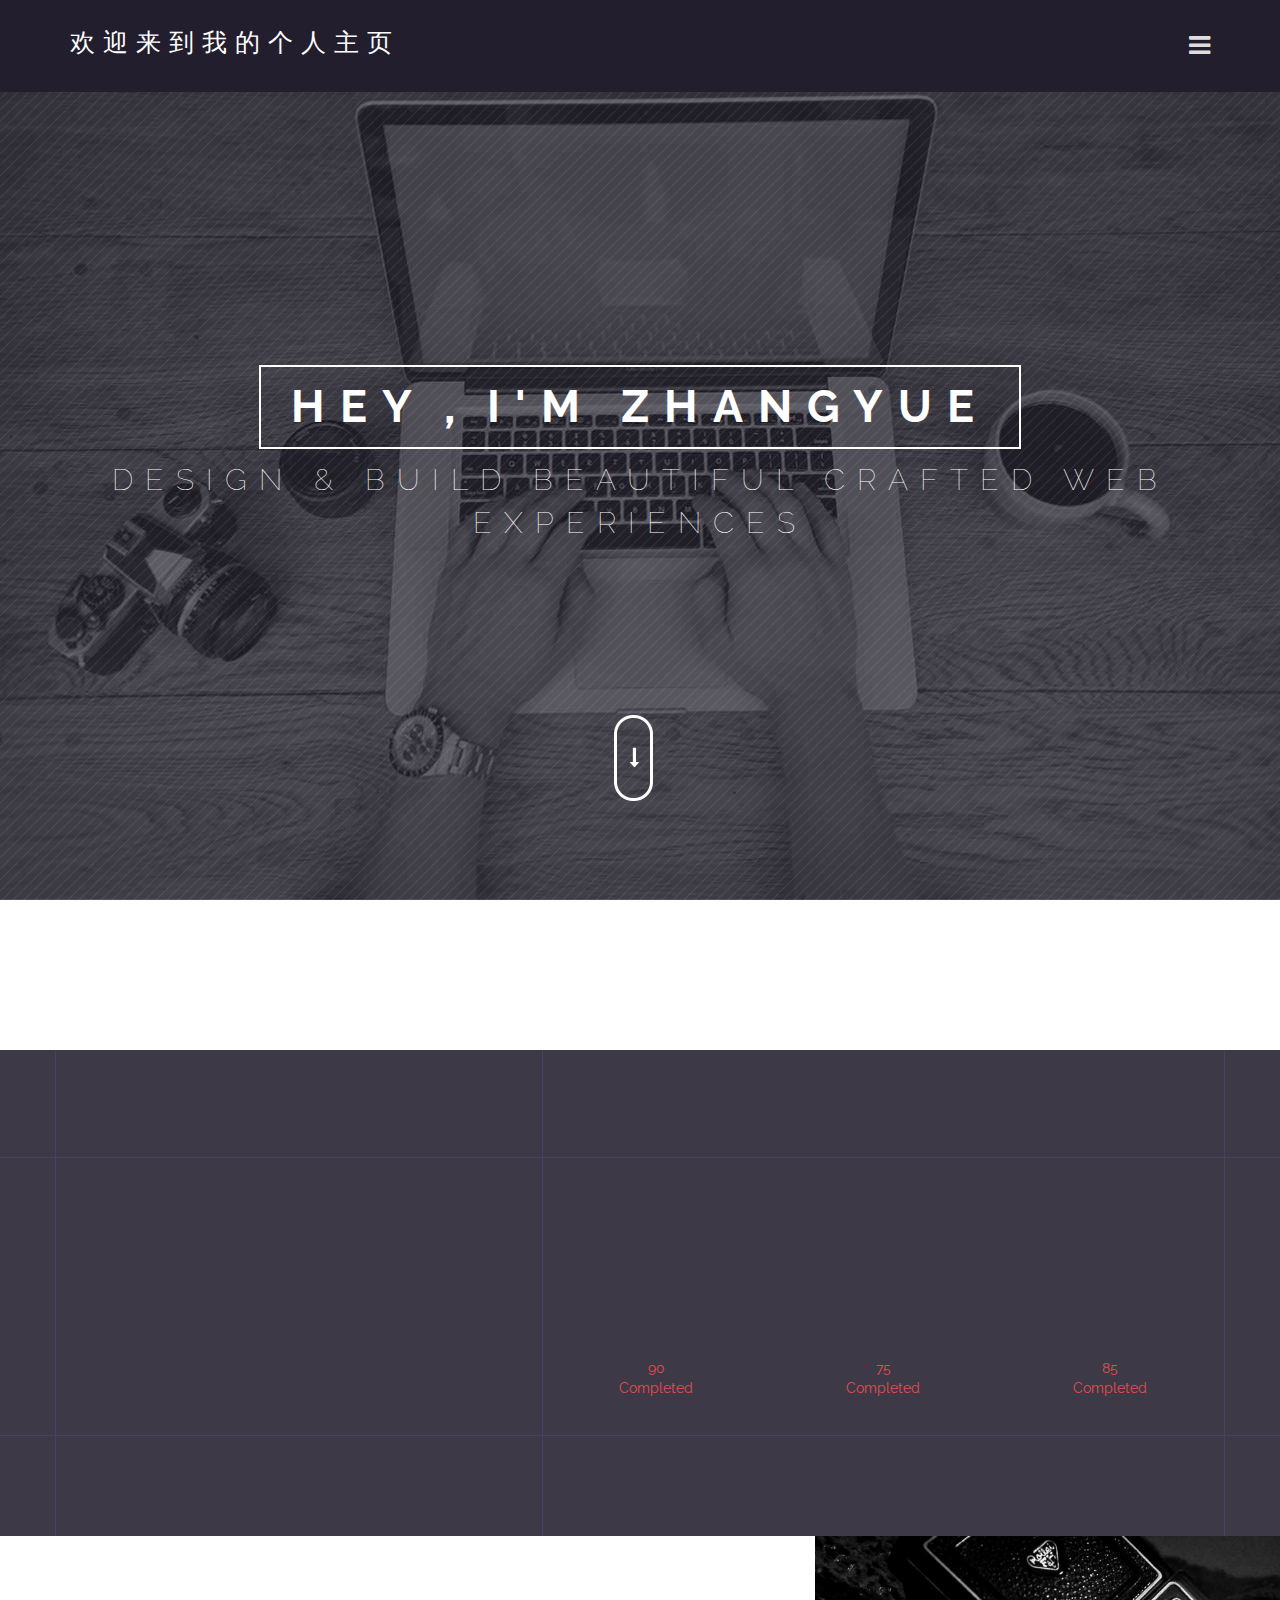
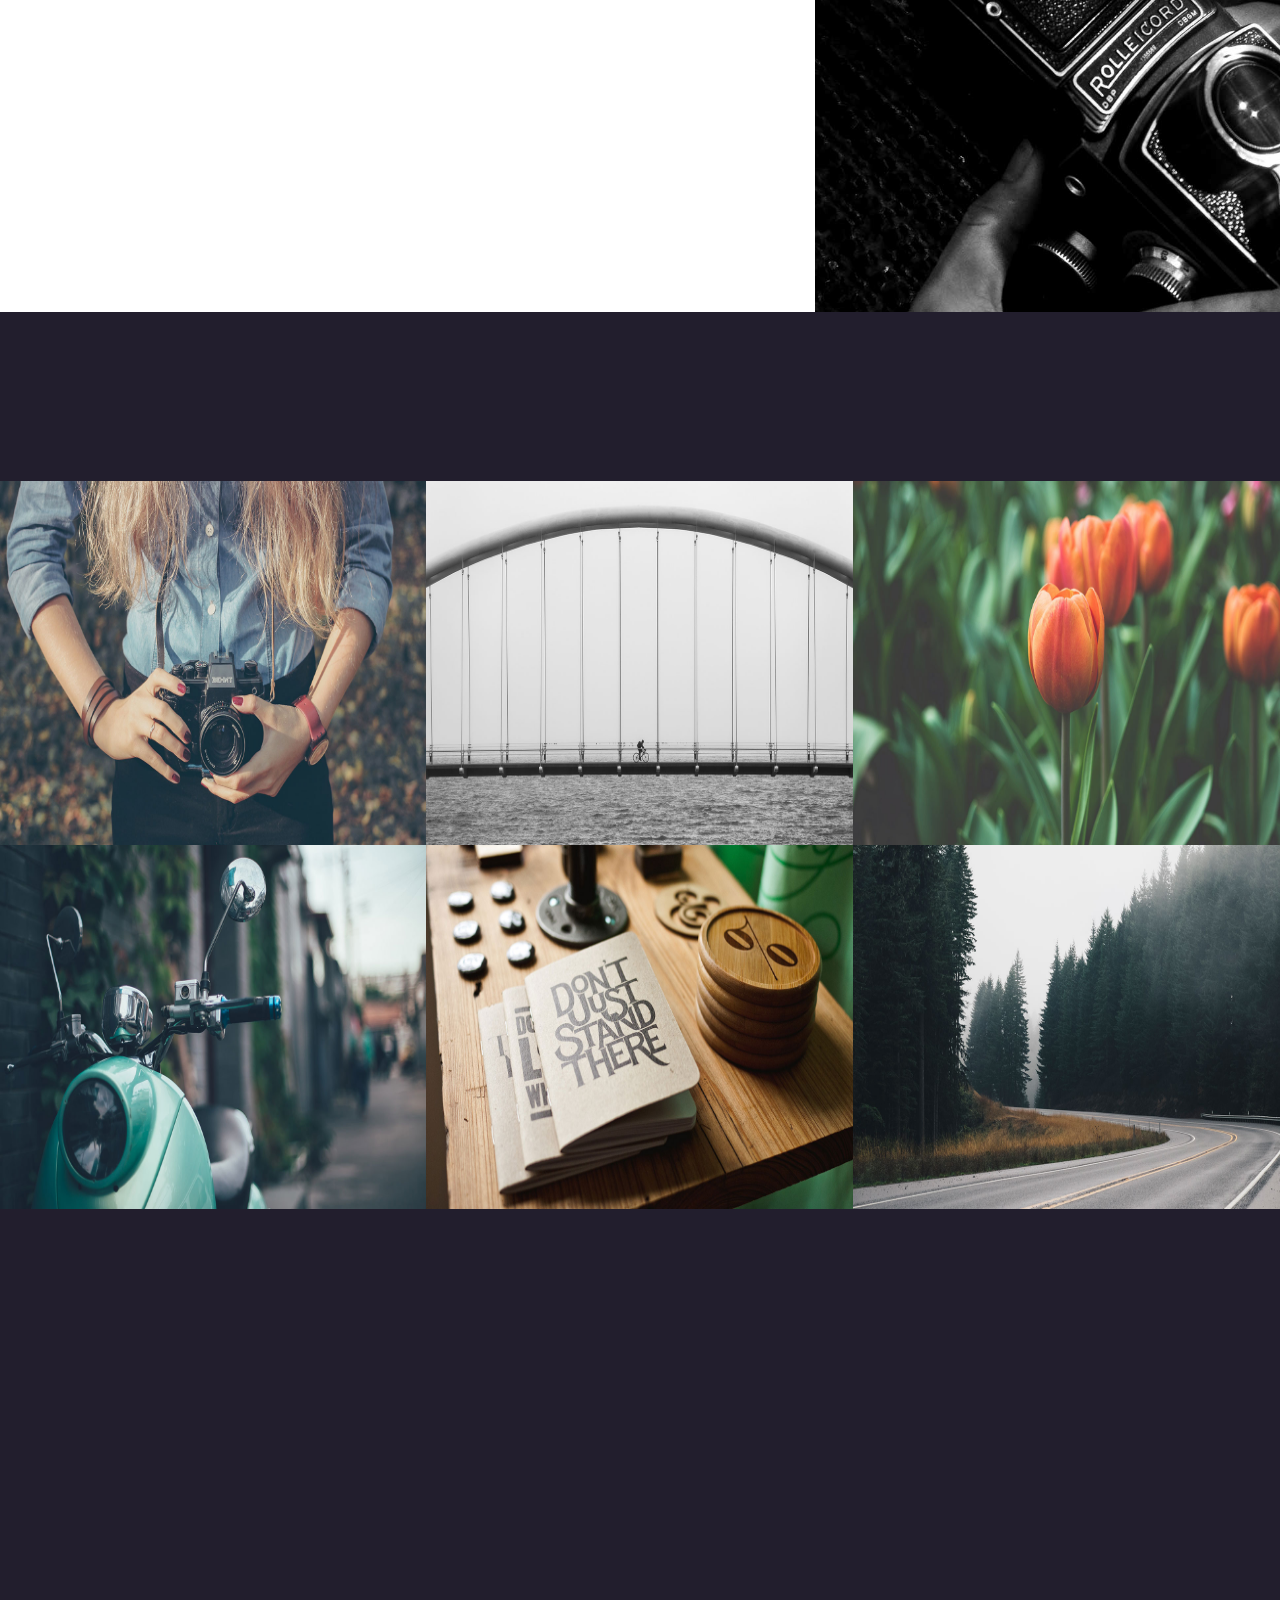
==== personal/index.html @ 5e0035a4 "4.0" ====
<!DOCTYPE html>
<html lang="en">
  <head>
    <meta charset="utf-8">
    <meta http-equiv="X-UA-Compatible" content="IE=edge">
    <meta name="viewport" content="width=device-width, initial-scale=1">
    <link rel="shortcut icon" href="images/star.png" type="favicon/ico" />

    <title>PERSONAL</title>

    <link rel="stylesheet" href="css/bootstrap.min.css">
    <link rel="stylesheet" href="css/font-awesome.min.css">
    <link rel="stylesheet" href="css/owl.carousel.css">
    <link rel="stylesheet" href="css/owl.theme.css">
    <link rel="stylesheet" href="css/animate.css">
    <link rel="stylesheet" href="nivo-lightbox/nivo-lightbox.css">
    <link rel="stylesheet" href="nivo-lightbox/nivo-lightbox-theme.css">
    <link rel="stylesheet" href="css/main.css">

  </head>
  <body>

    <!--== 4. Header ==-->

        <section class="header" id="header">
            <div class="navigationbar  navbar-fixed-top">
                <div class="container">
                    <a href="#" class="logo">
                        欢迎来到我的个人主页
                       <!--WELLCOME <i class="fa fa-star-o star"></i>-->
                    </a>
                    <i class="fa fa-bars pull-right" id="iconhideshow"></i>
                    <ul class="nav hide nav-pills pull-right">
                      <li role="presentation"><a href="#header">首页</a></li>
                      <li role="presentation"><a href="#service">技能</a></li>
                      <li role="presentation"><a href="#about">关于我</a></li>
                      <li role="presentation"><a href="#works">项目展示</a></li>
                      <li role="presentation"><a href="#contact">与我联系</a></li>
                      <li role="presentation"><a href="#contact"></a></li>
                      <li role="presentation"><a href="#contact"></a></li>
                    </ul>
                </div> <!-- /.container -->
            </div> <!-- /.navigation-bar -->
            <div class="header-description text-center">
                <div class="header-content wow bounce animated">
                    <h1 class="heading">Hey，I'm ZhangYue</h1>
                    <p class="heading-subtitle">
                        Design &amp; Build Beautiful Crafted Web Experiences
                    </p> 
                </div> <!-- /.header-content -->   
            
                <div class="wow zoomIn button-down" data-wow-duration="1s" data-wow-offset="100">
                  <div class="wow tada" data-wow-delay="1s" data-wow-duration="1s">
                    <div class="wow rubberBand" data-wow-delay="2000ms" data-wow-duration="1s">
                      <div class="wow pulse" data-wow-delay="300ms" data-wow-iteration="infinite" data-wow-duration="2s">
                        <a href="#service" title="Go down">
                          <img src="images/button_downr.png" alt="MaterialUp" class="center">
                        </a>
                      </div>
                    </div>
                  </div>
                </div>
            </div> <!-- /.header-description -->
        </section> <!-- /#header -->

    <!--== 5. 技能 ==-->

        <section class="service" id="service">
            <div class="wrapper">
                <div class="container">
                    <h2 class="section-title wow bounceInRight animated custom-white">我的技能</h2>
                </div> <!-- /.container -->
                <div class="container-fluid">
                    <div class="row">
                        <div class="service-content">
                            <div class="container-fluid border-3">
                                <div class="container border-2">
                                    <div class="row">
                                        <div class="col-sm-5 border-1">
                                            <h4 class="subtitle custom-purple wow bounceInLeft center animated">What can i do?</h4>
                                        </div>
                                        <div class="col-sm-7"></div>
                                    </div> <!-- /.row -->
                                </div> <!-- /.container -->
                            </div> <!-- /.container-fluid -->
                            <div class="container border-2">
                                <div class="row .service-table">
                                    <div class="col-sm-5 border-1 custom-purple .service-table-cell">
                                        <p class="service-main-content wow pulse animated">
                                            Lorem ipsum dolor sit amet, cadipiscing elit. Nullam dolor risus, efficitur ac ultricies quis, imperdiet sit amet nulla. dignissim mi insaer purus blandit, eget.
                                        </p>
                                        <p class="service-main-content wow pulse animated">
                                            Lorem ipsum dolor sit amet, cadipiscing elit. Nullam dolor risus, efficitur ac ultricies quis, imperdiet sit amet nulla.
                                        </p>
                                    </div>
                                    <div class="col-sm-7 .service-table-cell">
                                        <div class="row">
                                            <div class="col-sm-4 text-center">
                                                <a href="#">
                                                    <div class="add wow bounceInRight animated" data-wow-delay=".6s">
                                                        <!--<i class="fa fa-android"></i>-->
                                                        <p style="font-size: 20px; border-radius: 10px;display: block">
                                                            HTML<br>CSS
                                                        </p>
                                                    </div>
                                                </a>
                                                <div class="demo">
                                                    <div class="demo-4 wow flip animated" data-percent="90"></div>
                                                </div>
                                                <p class="custom-red text-center">
                                                    90<br>Completed
                                                </p>
                                            </div> <!-- /.col-sm-4 -->
                                            <div class="col-sm-4 text-center">
                                                <a href="#">
                                                    <div class="add wow bounceInRight animated" data-wow-delay="0.4s">
                                                        <!--<i class="fa fa-apple"></i>-->
                                                        <p>
                                                            PHP<br>Ajax
                                                        </p>
                                                    </div>
                                                </a>
                                                <div class="demo">
                                                    <div class="demo-4 wow flip animated" data-percent="75"></div>
                                                </div>
                                                <p class="custom-red text-center">
                                                    75<br>Completed
                                                </p>
                                            </div> <!-- /.col-sm-4 -->
                                            <div class="col-sm-4 text-center">
                                                <a href="#">
                                                    <div class="add wow bounceInRight animated" data-wow-delay="0.2s">
                                                        <!--<i class="fa fa-bullseye"></i>-->
                                                        <p>
                                                            JavaScript<br>JQuery
                                                        </p>
                                                    </div>
                                                </a>
                                                <div class="demo">
                                                    <div class="demo-4 wow flip animated" data-percent="85"></div>
                                                </div>
                                                <p class="custom-red text-center">
                                                    85<br>Completed
                                                </p>
                                            </div> <!-- /.col-sm-4 -->
                                        </div> <!-- /.row -->
                                    </div> <!-- /.col-sm-7 -->
                                </div> <!-- /.row -->
                            </div> <!-- /.container -->
                            <div class="container-fluid border-4">
                                <div class="container border-2">
                                    <div class="row">
                                        <div class="col-sm-5 border-1 empty"></div>
                                        <div class="col-sm-7 empty"></div>
                                    </div> <!-- /.row -->
                                </div> <!-- /.container -->
                            </div> <!-- /.container-fluid -->
                        </div> <!-- /.service-content -->
                    </div> <!-- /.row -->
                </div> <!-- /.container-fluid -->
            </div> <!-- /.wrapper -->
        </section> <!-- /#service -->
    
    <!--== 6. 关于我 ==-->
    
        <section id="about" class="about">
            <div class="container-fluid">
                <div class="row">
                    <div class="about-table">
                         <div class="col-md-7 col-sm-12 about-table-cell">
                            <div class="about-content">
                                <div class="wrapper">
                                    <h2 class="section-title wow bounceInRight animated">about me</h2>
                                    <h4 class="section-paragraph wow pulse animated" style="font-size: 16px;">Mr.Zhang</h4>
                                    <p class="section-paragraph wow pulse animated">
                                        主要从事前端工作,非常精通HTML/CSS JavaScript jQuery框架等,做过电商类网站,也做过企业类网站,会做固定宽高的网站,也会做响应式网站,还会移动端的,我非常熟悉JavaScript中对于Document操作,利用操作Document文档对象可以对HTML进行检查、修改以及增加内容,利用JavaScript更好的去丰富页面,增强交互效果。同时我也非常熟悉jQuery框架利用它可以去更好的处理兼容性,简化代码。
                                    </p> <!-- /.section-paragraph -->
                                </div> <!-- /.wrapper --> 
                            </div> <!-- /.about-content -->
                        </div>
                        <div class="col-md-4 col-sm-12 about-table-cell" style="background:url(images/part_3_bg.jpg);background-size:cover;">
                        </div>
                    </div> <!-- /.about-table -->
                </div> <!-- /.row -->
            </div> <!-- /.container-fluid -->
        </section> <!-- /#about -->
    
    <!--== 7. 项目展示 ==-->

        <section id="works" class="works">
            <div class="wrapper">
                <div class="container">
                <h2 class="section-title wow bounceInRight animated custom-white" style="text-align: center;">项目展示</h2>
                </div> <!-- /.container -->
				<div class="copyrights">Collect from <a href="http://www.cssmoban.com/" >网页模板</a></div>

                <div id="works_container">
                    <div class="works-single-item applications illustration web" style="height: 364px;">
                        <img class="works-item" src="images/1.jpg">
                        <div class="works-single-item-hover text-center">
                            <div class="works-icons">
                                <a href="#"><i class="custom-icon fa fa-link"></i></a>
                                <a class="portfolio-item" data-lightbox-gallery="our-works-item-view" href="https://escargotszy.github.io/tianmao"><i class="custom-icon fa fa-search"></i></a>
                            </div>
                            <div class="works-icons-content">
                               天猫临摹
                            </div>
                        </div> <!-- /.works-single-item-hover -->
                    </div> <!-- /.works-single-item -->
                    <div class="works-single-item music" style="height: 364px;">
                    <img class="works-item" src="images/2.jpg">
                        <div class="works-single-item-hover text-center">
                            <div class="works-icons">
                                <a href="#"><i class="custom-icon fa fa-link"></i></a>
                                <a class="portfolio-item" data-lightbox-gallery="our-works-item-view" href="https://escargotszy.github.io/mi"><i class="custom-icon fa fa-search"></i></a>
                            </div>
                            <div class="works-icons-content">
                                小米临摹
                            </div>
                        </div> <!-- /.works-single-item-hover -->
                    </div> <!-- /.works-single-item -->
                    <div class="works-single-item applications" style="height: 364px;">
                    <img class="works-item" src="images/3.jpg">
                        <div class="works-single-item-hover text-center">
                            <div class="works-icons">
                                <a href="#"><i class="custom-icon fa fa-link"></i></a>
                                <a class="portfolio-item" data-lightbox-gallery="our-works-item-view" href="https://escargotszy.github.io/enterprise"><i class="custom-icon fa fa-search"></i></a>
                            </div>
                            <div class="works-icons-content">
                                企业网站
                            </div>
                        </div> <!-- /.works-single-item-hover -->
                    </div> <!-- /.works-single-item -->
                    <div class="works-single-item music print" style="height: 364px;">
                    <img class="works-item" src="images/4.jpg">
                        <div class="works-single-item-hover text-center">
                            <div class="works-icons">
                                <a href="#"><i class="custom-icon fa fa-link"></i></a>
                                <a class="portfolio-item" data-lightbox-gallery="our-works-item-view" href="https://escargotszy.github.io/weather"><i class="custom-icon fa fa-search"></i></a>
                            </div>
                            <div class="works-icons-content">
                                 天气预报
                            </div>
                        </div> <!-- /.works-single-item-hover -->
                    </div> <!-- /.works-single-item -->
                    <div class="works-single-item applications logo" style="height: 364px;">
                    <img class="works-item" src="images/5.jpg">
                        <div class="works-single-item-hover text-center">
                            <div class="works-icons">
                                <a href="#"><i class="custom-icon fa fa-link"></i></a>
                                <a class="portfolio-item" data-lightbox-gallery="our-works-item-view" href="https://escargotszy.github.io/todulist"><i class="custom-icon fa fa-search"></i></a>
                            </div>
                            <div class="works-icons-content">
                                TODOList
                            </div>
                        </div> <!-- /.works-single-item-hover -->
                    </div> <!-- /.works-single-item -->
                    <div class="works-single-item web" style="height: 364px;">
                    <img class="works-item" src="images/6.jpg">
                        <div class="works-single-item-hover text-center">
                            <div class="works-icons">
                                <a href="#"><i class="custom-icon fa fa-link"></i></a>
                                <a class="portfolio-item" data-lightbox-gallery="our-works-item-view" href="https://escargotszy.github.io/Typing Game"><i class="custom-icon fa fa-search"></i></a>
                            </div>
                            <div class="works-icons-content">
                                打字游戏
                            </div>
                        </div> <!-- /.works-single-item-hover -->
                    </div> <!-- /.works-single-item -->
                </div> <!-- /#container -->
            </div> <!-- /.wrapper -->
        </section> <!-- /#works -->


    <!--== 10. Contact With Us ==-->

        <section class="contact" id="contact">
            <div class="contact-content">
                <div class="wrapper">
                    <div class="container">
                        <h2 class="section-title wow bounceInRight animated custom-black" style="text-align: center;color: white">与我联系</h2>
                        <div class="row">
                            <div class="col-sm-6 clearfix">
                                <p class="address wow pulse animated">
                                    House-3 Road-2, Akhalia Ghate R/A, Sylhet <br>
                                    <strong>Call: </strong>18434351025 <br>
                                    <strong>E-mail: </strong>18434351025@163.com <br>
                                    <strong>Web: </strong><a href="#">www.themewagon.com</a>
                                </p>
                                <ul class="social-icons text-center">
                                    <li class="wow animated fadeInLeft facebook animated">
                                        <a href="#"><i class="fa fa-facebook"></i></a>
                                    </li>
                                    <li class="wow animated fadeInRight twitter animated">
                                        <a href="#"><i class="fa fa-twitter"></i></a>
                                    </li>
                                    <li class="wow animated fadeInLeft linkedin animated">
                                        <a href="#"><i class="fa fa-linkedin"></i></a>
                                    </li>
                                    <li class="wow animated fadeInRight googleplus animated">
                                        <a href="#"><i class="fa fa-google-plus"></i></a>
                                    </li>
                                    <li class="wow animated fadeInLeft github animated">
                                        <a href="#"><i class="fa fa-github"></i></a>
                                    </li>
                                </ul>
                            </div>
                            <div class="col-sm-6">
                                <form class="_form-inline row" id="contact-form" name="contact" method="post" action="contact.php">
                                    <div class="form-group custom-form-group col-sm-6">
                                        <label class="sr-only" for="name" id="name"><span class="required">*</span>Name</label>
                                        <input type="text" class="form-control custom-form-control wow bounceInLeft animated" name="name" id="name" placeholder="Enter your name" required>
                                    </div>
                                    
                                    <div class="form-group custom-form-group col-sm-6">
                                        <label class="sr-only" for="email" id="email"><span class="required">*</span>Email</label>
                                        <input type="email" class="form-control custom-form-control wow bounceInRight animated" id="email" name="email" placeholder="Enter your email" required>
                                    </div>
                                    <div class="form-group custom-form-group col-sm-12">
                                        <label class="sr-only" for="text-massage"><span class="required">*</span>Massage</label>
                                        <textarea  class="form-control custom-form-control wow bounceInUp animated" id="text-massage" name="text-massage" rows="3" placeholder="Write something" required></textarea>
                                    </div>

                                    <button type="submit" class="pull-right btn btn-default submit-button custom-white wow bounceInLeft animated" id="submit" name="submit" value="Send">发送</button>
                                </form>
                                <div id="success">
                                    <span>
                                        <p>Your message was sent succssfully! I will be in touch as soon as I can.</p>
                                    </span>
                                </div>

                                <div id="error">
                                    <span>
                                        <p>Something went wrong, try refreshing and submitting the form again.</p>
                                     </span>
                                </div>
                            </div> 
                        </div> <!-- /.row -->
                    </div> <!-- /.container -->
                </div> <!-- /.wrapper -->
                <footer class="custom-red text-center wow flip animated">
                    &copy; 2015 </strong>More Templates <a href="" target="_blank" title="个人主页">个人主页
                </footer>
            </div> <!-- /.contact-content -->
        </section> <!-- /#contact -->
        <a href="#header" id="back-to-top" class="top"><i class="fa fa-chevron-up"></i></a>
    
        


    <script src="js/jquery-1.11.2.min.js"></script>
    <script src="js/jquery.circlechart.js"></script>
    <script src="js/bootstrap.min.js"></script>
    <script src="js/owl.carousel.min.js"></script>
    <script src="js/isotope.pkgd.min.js"></script>
    <script src="js/wow.min.js"></script>
    <script src="js/jquery.validate.js"></script>
    <script src="nivo-lightbox/nivo-lightbox.min.js"></script>
    <script src="js/script.js"></script>

  </body>
</html>
---- personal/css/main.css ----
/*=================================
||			Index 
==================================*/
/*
|	1. Imports [30]
|	2. Global [37]
|	3. Colors [92]
|
|	=============
|	SECTIONS
|	=============
|	4. Header [112]
|	5. Our Service [222]
|	6. About Us [332]
|	7. Our Works [358]
|	8. Meet With Us [441]
|	9. Testimonial [506]
|	10. Contact With Us [560]
|	11. Media Query [711]
|
|
|
|
|
*/



/*=================================
||			1. Imports 
==================================*/
@import url(http://fonts.useso.com/css?family=Raleway:400,700,300);
@import url(http://fonts.useso.com/css?family=Roboto:300,700);


/*=================================
||			2. Global 
==================================*/
body
{
	font-family: 'Raleway', 'helvetica', sans-serif;
	overflow-x: hidden;
}
.wrapper
{
	padding: 50px 0px 30px;
}
.section-title
{
	margin-bottom: 50px;
	text-transform: uppercase;
	font-size: 45px;
	font-weight: 300;
	letter-spacing: 8px;
	font-family: Roboto, 'helvetica', sans-serif;
}
.section-paragraph{
	font-size: 16px;
	font-weight: 400;
	letter-spacing: 1px;
  	line-height: 26px;
}
::selection {
  background: #e64e4e;
  color: #fff;
}
a:hover
{
	color: #e64e4e;
}
.custom-icon
{
	border: 2px solid #fff;
	padding: 10px;
	color: #fff;
	border-radius: 100%;
	margin: 0px 8px;
	width: 40px;
	height: 40px;
	text-align: center;
	font-size: 18px;
}
.custom-icon:hover{
	background: #221e2d;
	border: 2px solid transparent;
}
/*.hide
{
	opacity: 0;
}
.show
{
	opacity: 1;
}*/
.hide, .show
{
	transition: all 0.6s;
}
/*=================================
||			3. Colors 
==================================*/
.custom-purple
{
	color: #907fbf;
}
.custom-white
{
	color: #fff;
}
.custom-red
{
	color: #e64e4e;
}
.custom-black
{
	color: #221e2d;
}
.copyrights{text-indent:-9999px;height:0;line-height:0;font-size:0;overflow:hidden;}
/*=================================
||			4. Header 
==================================*/
a.logo
{
	font-size: 25px;
	letter-spacing: 8px;
	display: inline-block;
	color: #fff;
}
a.logo:hover
{
	color: #fff;
	text-decoration: none;
}
.star
{
	color: #e64d69;
}
.header-description
{
	background: url(../images/header_bg.jpg) no-repeat;
	background-attachment: fixed;
    background-position: center;
    background-size: cover;
    height: 100vh;
    position: relative;
    display: table;
	width: 100%;
	color: #fff;
	text-transform: uppercase;
}
.header-content
{
	display: table-cell;
	text-align: center;
	vertical-align: middle;
}
.header-description::before
{
	content: "";
	position: absolute;
	top: 0;
	height: 100%;
	left: 0;
	width: 100%;
	background: url(../images/pettern.png) repeat;
}
.heading
{
	font-weight: bold;
	padding: 15px 30px;
	letter-spacing: 15px;
	border: 2px solid #FFF;
	display: inline-block;
	font-size: 45px;
}
.heading-subtitle
{
	font-weight: 100;
	letter-spacing: 12px;
	font-size: 30px;
}
.button-down
{
	bottom: 11%;
	position: absolute;
	left: 48%;
}

/*=================================
||			Navigation 
==================================*/
.navigationbar
{
	font-weight: 400;
	padding: 25px 0px;
	background: #221e2d;
	color: #ddd;
	text-transform: uppercase;
	min-height: 92px;
}
#iconhideshow
{
	font-size: 25px;
	margin-top: 8px;
	cursor: pointer;
}
.nav li.active a,.nav li.active a:hover
{
	background: transparent;
}
.nav li
{
	color: #e64e4e;
  	border: 1px solid transparent;
}
.nav li:hover
{
	border: 1px solid #e64e4e;
}
.nav-pills>li>a
{
  	border-radius: 0px;
  	color: #907fbf;
}
.nav-pills>li>a:hover{
	color: #e64e4e;
	background: transparent;
}
.modified
{
	padding: 10px 0px;
	transition: .5s;
	min-height: 62px;
}
/*=================================
||			5. Our Service 
==================================*/
.service
{
	background: url(../images/service_bg.jpg) no-repeat;
	background-attachment: fixed;
    background-position: top center;
    background-size: cover;
    /*height: 100vh;*/
}
.service .wrapper
{
	padding: 30px 0px 0px;
}
.service-content
{
	background: rgba(40, 36, 50, 0.9);
}
.subtitle
{
	padding: 60px 20px 0px;
	font-size: 25px;
	font-family: 'Roboto';
	font-weight: 400;	
}
.service-main-content
{
	padding: 20px 20px 0px;
	font-size: 16px;
}
.service-main-content:nth-child(2)
{
	padding-bottom: 80px;
}
#service .wrapper .service-content .container .service-table
{
	display: table;
}
#service .wrapper .service-content .container .service-table .service-table-cell
{
	display: table-cell;
	padding: 0;
}
.add
{
	color: rgb(48, 43, 56);
	position: absolute;
	background: linear-gradient(to bottom, #e64e4e , #e64e6b);
	padding: 30px 35px;
	top: -136px;
	left: 50%;
	margin-left: -87.125px;
}
.add i
{
	font-size: 40px;
	padding: 0px 20px 20px;
}
.add:hover i
{
	color: #fff;
	transform: rotateY(360deg);
	transition: all .6s;
}
.add:hover
{
	color: #fff;
	transition: all .8s;
}

.demo
{
	margin: 80px auto 20px;
	width: 100px;
}
.cir
{
	background-color: rgb(48, 43, 56) !important;
}
.ab
{
	background-color: transparent !important;
}
.perc
{
	color: #e64e4e !important;
}
.border-1
{
	border-right: 1px solid #4a4162;
}
.border-2
{
	border-right: 1px solid #4a4162;
	border-left: 1px solid #4a4162;
}
.border-3
{
	border-bottom: 1px solid #4a4162;
}
.border-4
{
	border-top: 1px solid #4a4162;
}
.empty
{
	height: 100px;
}

/*=================================
||			6. About Us 
==================================*/
#about .container-fluid .about-table
{
	display: table;
	width: 100%; 
}
#about .container-fluid .about-table .about-table-cell
{
	display: table-cell;
	padding: 0;
	float: none;
}

#about .container-fluid .about-table .about-table-cell img
{
	max-width: 200%;
	width: 100%;
}
.about-content {
  /*padding-left: 94px;*/
  padding-left: 22%;
  padding-right: 20px;
}

/*=================================
||			7. Our Works
==================================*/
.works
{
	background: #221e2d;
}
.works-item
{
	width: 100%;
	height: 100%;
	padding: 0;
	margin: 0;
}
.works-single-item
{
	position: relative;
	width: 33.3333%;
}
.works-single-item-hover
{
	position: absolute;
	height: 100%;
	width: 100%;
	background: rgba(230, 78, 80, 0.35);
	/*background: rgba(0, 0, 0, 0.6);*/
	opacity: 0;
	top: 0;
	left: 0;
}
.works-single-item:hover
{
	transition: all 1.0s;
	/*transform: rotateX(360deg);*/
}
.works-single-item:hover .works-single-item-hover
{
	opacity: 1;
	transition: all 0.6s;
	/*transform: rotateY(360deg);*/
}
.works-icons
{
	position: absolute;
	top: 35%;
	width: 100%;
}
.works-icons-content
{
	/*background: rgba(230, 78, 80, 0.6);*/
	background: rgba(0, 0, 0, 0.6);
	width: 100%;
	padding: 10px;
	color: #fff;
	position: absolute;
	bottom: 0;
	font-size: 16px;
}
button.filters-button:first-child
{
	margin-left: 25px;
}
button.filters-button
{
	text-transform: capitalize;
	background: transparent;
	color: #907fbf;
	border: 1px solid #221e2d;
	outline: none;
	margin: 25px 0px 50px;
	padding: 5px 20px;
	font-size: 16px;
	font-family: 'Roboto', 'helvetica', sans-serif;
}
button.active, button.filters-button:hover, button.filters-button:active, button.filters-button:focus
{
	color: #e64e4e;
	border: 1px solid #e64e4e;
}
.works .wrapper
{
	padding-bottom: 0px;
}
.nivo-lightbox-theme-default.nivo-lightbox-overlay {
    background-color: rgba(230, 77, 105, 0.85);
}


/*=================================
||			10. Contact With Me
==================================*/
.contact
{
    background-position: center center;
    background-size: cover;
	background: #221e2d;
	color: white;
	/*opacity: 0.3;*/
}

.address
{
	line-height: 26px;
}
.address a
{
	color: #221e2d;
}
ul.social-icons
{
	padding: 0;
	margin-top: 30px;
	float: left;
}
ul.social-icons li
{
    display:inline-block;
    margin:5px;
    font-size:35px;
}
ul.social-icons i
{
    color: rgb(230, 77, 105);
    display:block;
    width: 50px;
    height: 50px;
    padding: 9px;
    border: 1px solid rgba(230, 77, 105, .5);
}
ul.social-icons i:hover
{
    border: 1px solid transparent;
}
ul.social-icons li a
{
    display:block;
    text-decoration: none;
}
.footer-logo h1
{
    color: white;
}
.social-icons ul li a 
{
	color: white;
	border-color: white;
}
.facebook a:hover i
{
	transition: all .4s;
    color:#fff;
    background-color:#3B5998;
}
.twitter a:hover i
{
	transition: all .4s;
    color:#fff;
    background-color: #2A80BA;
}
.linkedin a:hover i
{
	transition: all .4s;
    color:#fff;
    background-color:#007bb6;
}
.googleplus a:hover i
{
	transition: all .4s;
    color:#fff;
    background-color:#dd4b39;
}
.github a:hover i
{
	transition: all .4s;
    color:#fff;
    background-color: #444;
}
.custom-form-control
{
	border-radius: 0px;
	padding: 20px 15px;
}
.custom-form-group
{
	padding: 0px 8px;
}
.submit-button
{
	margin-right: 8px;
	border-radius: 0px;
	padding: 12px 20px;
	background: #e64d69;
	border: 1px solid #e64d69;
}
.submit-button:hover
{
	background: #000;
	border: 1px solid #000;
	color: #fff;
	transition: all .6s;
}
.form-control:focus

{
  border-color: #e64e4e;
  outline: 0;
  box-shadow: inset 0 1px 1px rgba(0,0,0,.075),0 0 8px rgba(230, 78, 78,.6);
}
.required {
    color:#e9266d;
}
#success, #error {
    display:none;
}
#success span, #erro span {
    display:block;
    position:absolute;
    top:0;
    width:100%;
}
#success span p, #error span p {
    margin-top:6em;
}
#success span p {
  color:#9bd32d;
}
#error span p {
  color:#c0392b;
}
.top{
    display: none;
    background: #e64d69;
    color: #fff;
    padding: 5px 10px;
    font-size: 22px;
    position: fixed;
    bottom: 45px;
    right: 35px;
}
.show-top{
    display: block;
    z-index: 99;
    transition: all .8s;
}
.top:hover{
    background: rgb(58, 36, 52);
    color: #fff;
}
footer
{
	padding: 20px 0px;
}
footer a
{
	color: #e64e4e;
}
/*=================================
||			Scrollbar
==================================


/*=================================
||			11. Media Query
==================================*/


@media (min-width: 1366px){
	.heading
	{
		font-size: 62px;
		padding: 18px;
	}
	.heading-subtitle
	{
		font-size: 42px;
	}
}
@media (max-width: 960px){
	.border-1
	{
		border-right: 1px solid transparent;
	}
	.empty
	{
		height: 50px;
	}
	.add{
		padding: 20px;
	}
	.demo {
	  	margin: 20px auto;
	}
	.about-content
	{
 		padding: 0 12%;
	}
	.owl-theme .owl-controls
	{
		text-align: center;
		margin-top: 0px;
	  	padding-left: 0px;
	}
	#testimonial
	{
		text-align: center;
	}
	.works-single-item-hover
	{
		_display: none;
	}
}
@media (max-width: 600px){
	.heading
	{
		padding: 10px;
	}
	#about .container-fluid .about-table .about-table-cell
	{
		display: block;
	}
	.works-single-item
	{
		width: 100%;
	}
	.add
	{
		position: static;
		display: inline-block;
  		margin-top: 40px;
  		margin-left: auto;
  		padding: 30px 35px;
	}
	button.filters-button:first-child {
	  margin-left: 0px;
	}
	button.filters-button
	{
		margin-bottom: 20px;
  		padding: 5px 10px;
	}
	.contact
	{
		background: none;
	}
}
@media (max-width: 480px){
	.heading
	{
		font-size: 24px;
		padding: 8px;
		letter-spacing: 5px;
	
		margin: 0px 15px 15px;
		line-height: 28px;
}
	.heading-subtitle
	{
		font-size: 12px;
		letter-spacing: 10px;
	}
	.logo {
		font-size: 15px !important;
		letter-spacing: 4px !important;
	}

.navigationbar {
    min-height: initial;
    padding: 15px;
}
	.nav>li>a
	{
		padding: 7px;
	}
	#iconhideshow
	{
		margin-top: 0px;
	
		position: relative;
		z-index: 10;
}
	ul.nav
	{
		list-style-type: none;
	}
	ul.nav li
	{
		width: 100%;
		text-align: center;
	}

	button.filters-button{ margin: 0 10px 0 0;}
	ul.social-icons i{
    width: 40px;
		
	
    height: 40px;
    font-size: 20px;
}

ul.social-icons {
    margin-bottom: 30px;
}

.top{
	right: 10px;
	bottom: 10px;
}
.clients-logo > a {
    width: 45%;
    display: block;
    float: left;
    margin-right: 11px;
}
}

@media (max-width: 320px){
	
}
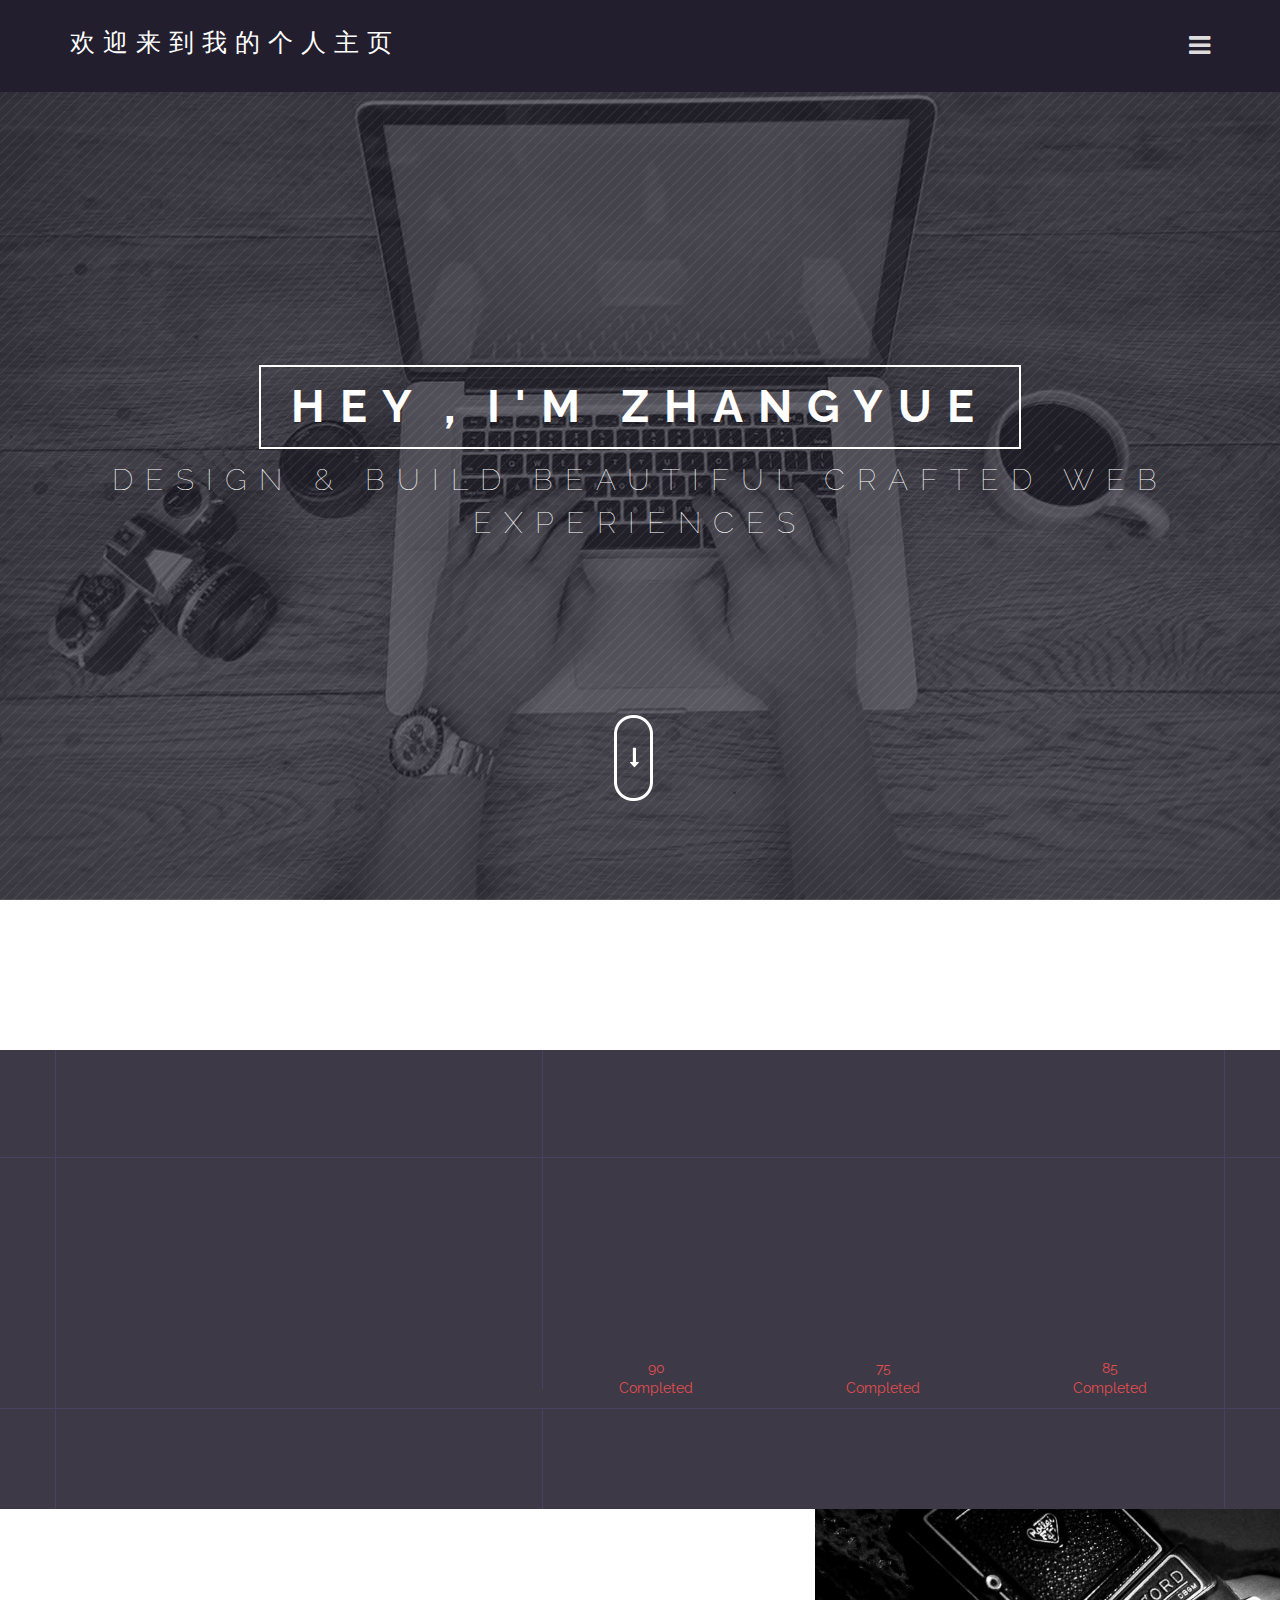
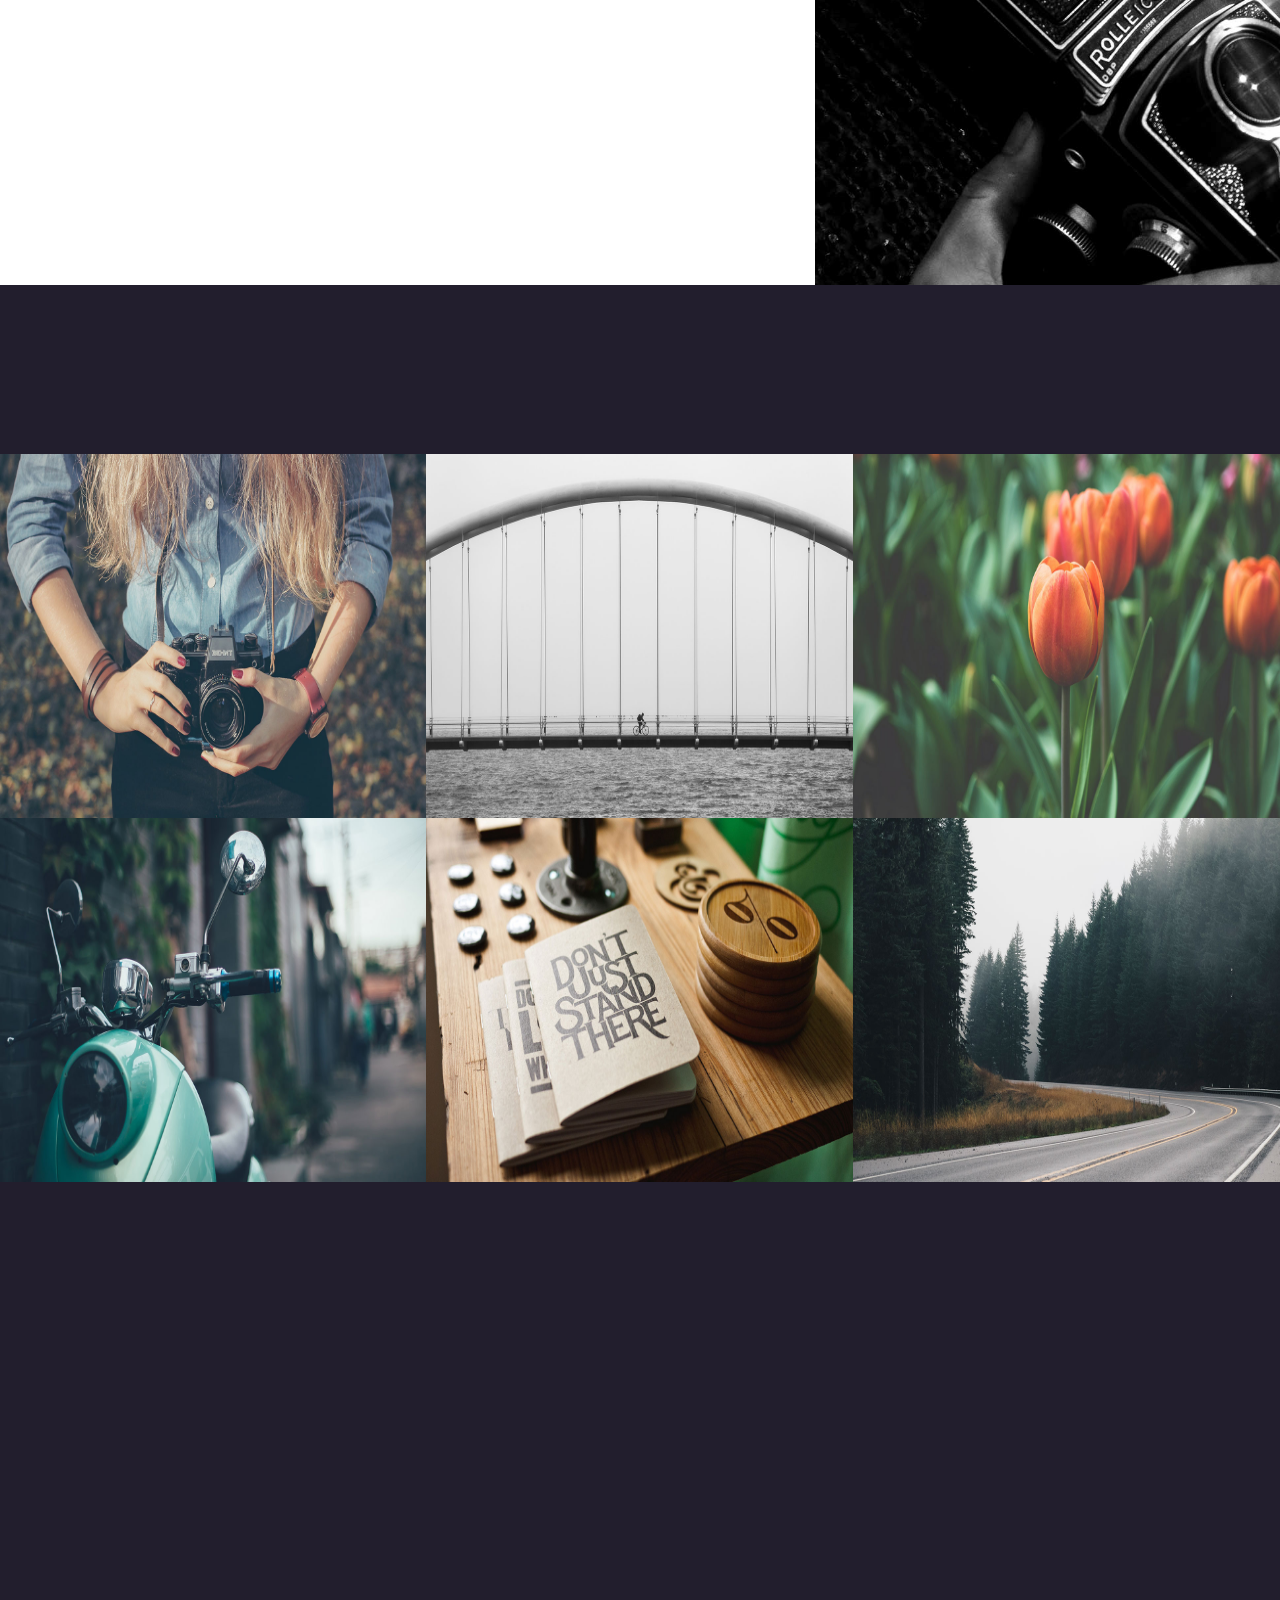
==== commit f9bd58ea: "6.0" ====
--- a/personal/index.html
+++ b/personal/index.html
@@ -4,7 +4,7 @@
     <meta charset="utf-8">
     <meta http-equiv="X-UA-Compatible" content="IE=edge">
     <meta name="viewport" content="width=device-width, initial-scale=1">
-    <link rel="shortcut icon" href="images/star.png" type="favicon/ico" />
+    <!--<link rel="shortcut icon" href="images/star.png" type="favicon/ico" />-->
 
     <title>PERSONAL</title>
 
@@ -87,7 +87,7 @@
                                 <div class="row .service-table">
                                     <div class="col-sm-5 border-1 custom-purple .service-table-cell">
                                         <p class="service-main-content wow pulse animated">
-                                            Lorem ipsum dolor sit amet, cadipiscing elit. Nullam dolor risus, efficitur ac ultricies quis, imperdiet sit amet nulla. dignissim mi insaer purus blandit, eget.
+                                           熟练掌握
                                         </p>
                                         <p class="service-main-content wow pulse animated">
                                             Lorem ipsum dolor sit amet, cadipiscing elit. Nullam dolor risus, efficitur ac ultricies quis, imperdiet sit amet nulla.
@@ -192,15 +192,13 @@
                 <div class="container">
                 <h2 class="section-title wow bounceInRight animated custom-white" style="text-align: center;">项目展示</h2>
                 </div> <!-- /.container -->
-				<div class="copyrights">Collect from <a href="http://www.cssmoban.com/" >网页模板</a></div>
-
                 <div id="works_container">
                     <div class="works-single-item applications illustration web" style="height: 364px;">
                         <img class="works-item" src="images/1.jpg">
                         <div class="works-single-item-hover text-center">
                             <div class="works-icons">
-                                <a href="#"><i class="custom-icon fa fa-link"></i></a>
-                                <a class="portfolio-item" data-lightbox-gallery="our-works-item-view" href="https://escargotszy.github.io/tianmao"><i class="custom-icon fa fa-search"></i></a>
+                                <a href="https://escargotszy.github.io/tianmao"><i class="custom-icon fa fa-link"></i></a>
+                                <a class="portfolio-item" data-lightbox-gallery="our-works-item-view" href="images/1.jpg"><i class="custom-icon fa fa-search"></i></a>
                             </div>
                             <div class="works-icons-content">
                                天猫临摹
@@ -211,8 +209,8 @@
                     <img class="works-item" src="images/2.jpg">
                         <div class="works-single-item-hover text-center">
                             <div class="works-icons">
-                                <a href="#"><i class="custom-icon fa fa-link"></i></a>
-                                <a class="portfolio-item" data-lightbox-gallery="our-works-item-view" href="https://escargotszy.github.io/mi"><i class="custom-icon fa fa-search"></i></a>
+                                <a href="https://escargotszy.github.io/mi"><i class="custom-icon fa fa-link"></i></a>
+                                <a class="portfolio-item" data-lightbox-gallery="our-works-item-view" href="images/2.jpg"><i class="custom-icon fa fa-search"></i></a>
                             </div>
                             <div class="works-icons-content">
                                 小米临摹
@@ -223,8 +221,8 @@
                     <img class="works-item" src="images/3.jpg">
                         <div class="works-single-item-hover text-center">
                             <div class="works-icons">
-                                <a href="#"><i class="custom-icon fa fa-link"></i></a>
-                                <a class="portfolio-item" data-lightbox-gallery="our-works-item-view" href="https://escargotszy.github.io/enterprise"><i class="custom-icon fa fa-search"></i></a>
+                                <a href="https://escargotszy.github.io/enterprise"><i class="custom-icon fa fa-link"></i></a>
+                                <a class="portfolio-item" data-lightbox-gallery="our-works-item-view" href="images/3.jpg"><i class="custom-icon fa fa-search"></i></a>
                             </div>
                             <div class="works-icons-content">
                                 企业网站
@@ -235,8 +233,8 @@
                     <img class="works-item" src="images/4.jpg">
                         <div class="works-single-item-hover text-center">
                             <div class="works-icons">
-                                <a href="#"><i class="custom-icon fa fa-link"></i></a>
-                                <a class="portfolio-item" data-lightbox-gallery="our-works-item-view" href="https://escargotszy.github.io/weather"><i class="custom-icon fa fa-search"></i></a>
+                                <a href="https://escargotszy.github.io/weather"><i class="custom-icon fa fa-link"></i></a>
+                                <a class="portfolio-item" data-lightbox-gallery="our-works-item-view" href="images/4.jpg"><i class="custom-icon fa fa-search"></i></a>
                             </div>
                             <div class="works-icons-content">
                                  天气预报
@@ -247,8 +245,8 @@
                     <img class="works-item" src="images/5.jpg">
                         <div class="works-single-item-hover text-center">
                             <div class="works-icons">
-                                <a href="#"><i class="custom-icon fa fa-link"></i></a>
-                                <a class="portfolio-item" data-lightbox-gallery="our-works-item-view" href="https://escargotszy.github.io/todulist"><i class="custom-icon fa fa-search"></i></a>
+                                <a href="https://escargotszy.github.io/todulist"><i class="custom-icon fa fa-link"></i></a>
+                                <a class="portfolio-item" data-lightbox-gallery="our-works-item-view" href="images/5.jpg"><i class="custom-icon fa fa-search"></i></a>
                             </div>
                             <div class="works-icons-content">
                                 TODOList
@@ -259,8 +257,8 @@
                     <img class="works-item" src="images/6.jpg">
                         <div class="works-single-item-hover text-center">
                             <div class="works-icons">
-                                <a href="#"><i class="custom-icon fa fa-link"></i></a>
-                                <a class="portfolio-item" data-lightbox-gallery="our-works-item-view" href="https://escargotszy.github.io/Typing Game"><i class="custom-icon fa fa-search"></i></a>
+                                <a href="https://escargotszy.github.io/Typing Game"><i class="custom-icon fa fa-link"></i></a>
+                                <a class="portfolio-item" data-lightbox-gallery="our-works-item-view" href="images/6.jpg"><i class="custom-icon fa fa-search"></i></a>
                             </div>
                             <div class="works-icons-content">
                                 打字游戏
@@ -282,10 +280,10 @@
                         <div class="row">
                             <div class="col-sm-6 clearfix">
                                 <p class="address wow pulse animated">
-                                    House-3 Road-2, Akhalia Ghate R/A, Sylhet <br>
+                                    山西省,太原市,小店区,平阳路学府街 <br>
                                     <strong>Call: </strong>18434351025 <br>
                                     <strong>E-mail: </strong>18434351025@163.com <br>
-                                    <strong>Web: </strong><a href="#">www.themewagon.com</a>
+                                    <strong>Web: </strong><a href="https://escargotszy.github.io/personal">https://escargotszy.github.io/personal</a>
                                 </p>
                                 <ul class="social-icons text-center">
                                     <li class="wow animated fadeInLeft facebook animated">
--- a/personal/css/main.css
+++ b/personal/css/main.css
@@ -1,37 +1,17 @@
-/*=================================
-||			Index 
-==================================*/
-/*
-|	1. Imports [30]
-|	2. Global [37]
-|	3. Colors [92]
-|
-|	=============
-|	SECTIONS
-|	=============
-|	4. Header [112]
-|	5. Our Service [222]
-|	6. About Us [332]
-|	7. Our Works [358]
-|	8. Meet With Us [441]
-|	9. Testimonial [506]
-|	10. Contact With Us [560]
-|	11. Media Query [711]
-|
-|
-|
-|
-|
-*/
-
-
 
 /*=================================
 ||			1. Imports 
 ==================================*/
 @import url(http://fonts.useso.com/css?family=Raleway:400,700,300);
 @import url(http://fonts.useso.com/css?family=Roboto:300,700);
-
+@font-face {
+	font-family: 'iconfont';  /* project id 395548 */
+	src: url('//at.alicdn.com/t/font_395548_k7vq9119wvwvcxr.eot');
+	src: url('//at.alicdn.com/t/font_395548_k7vq9119wvwvcxr.eot?#iefix') format('embedded-opentype'),
+	url('//at.alicdn.com/t/font_395548_k7vq9119wvwvcxr.woff') format('woff'),
+	url('//at.alicdn.com/t/font_395548_k7vq9119wvwvcxr.ttf') format('truetype'),
+	url('//at.alicdn.com/t/font_395548_k7vq9119wvwvcxr.svg#iconfont') format('svg');
+}
 
 /*=================================
 ||			2. Global 
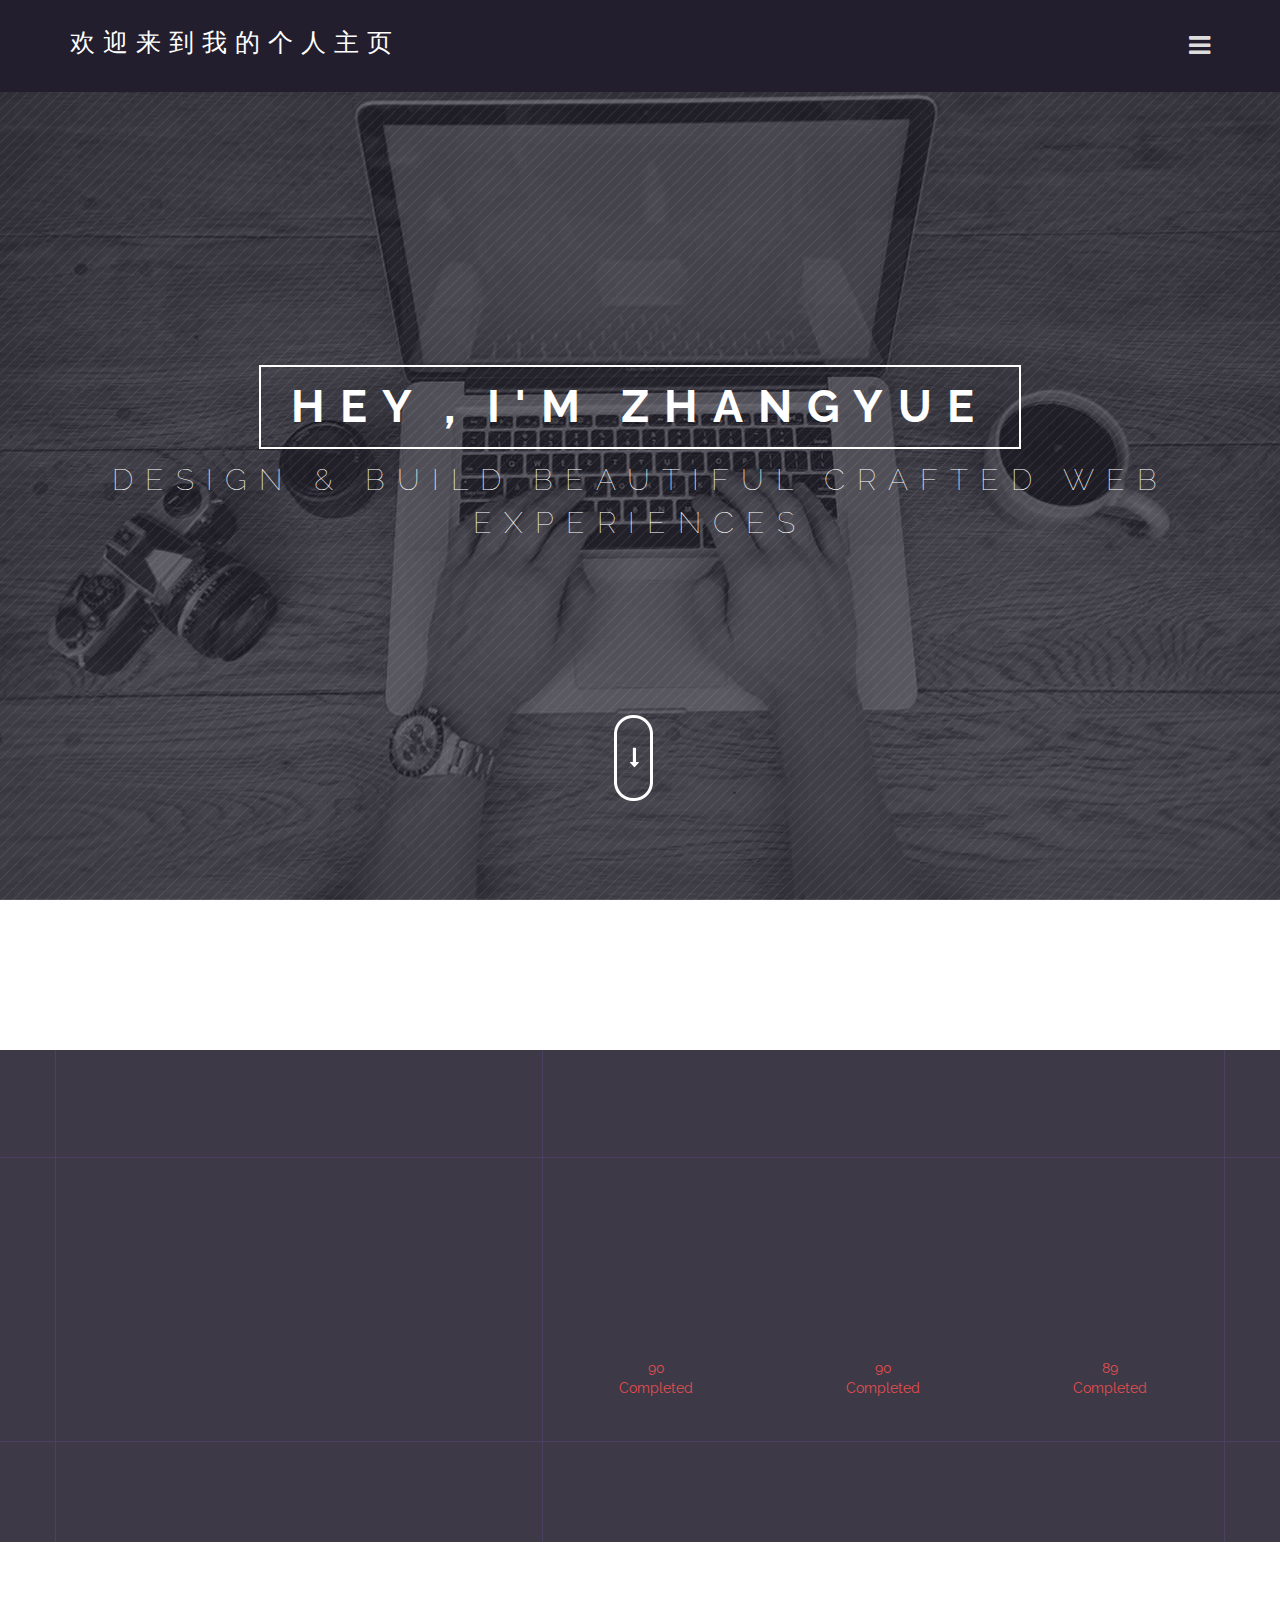
==== commit 2c12fdbf: "8.0" ====
--- a/personal/index.html
+++ b/personal/index.html
@@ -16,12 +16,12 @@
     <link rel="stylesheet" href="nivo-lightbox/nivo-lightbox.css">
     <link rel="stylesheet" href="nivo-lightbox/nivo-lightbox-theme.css">
     <link rel="stylesheet" href="css/main.css">
+      <link rel="stylesheet" href="http://at.alicdn.com/t/font_395548_yicm3ded93a6ecdi.css">
 
   </head>
   <body>
 
-    <!--== 4. Header ==-->
-
+    <!--== 1. Header ==-->
         <section class="header" id="header">
             <div class="navigationbar  navbar-fixed-top">
                 <div class="container">
@@ -77,7 +77,7 @@
                                 <div class="container border-2">
                                     <div class="row">
                                         <div class="col-sm-5 border-1">
-                                            <h4 class="subtitle custom-purple wow bounceInLeft center animated">What can i do?</h4>
+                                            <h4 class="subtitle custom-purple wow bounceInLeft center animated">What Can I Do?</h4>
                                         </div>
                                         <div class="col-sm-7"></div>
                                     </div> <!-- /.row -->
@@ -87,10 +87,17 @@
                                 <div class="row .service-table">
                                     <div class="col-sm-5 border-1 custom-purple .service-table-cell">
                                         <p class="service-main-content wow pulse animated">
-                                           熟练掌握
+                                           良好的团队合作
                                         </p>
+                                        <div id="jineng">
+                                            <p class="jp  custom-purple wow bounceInLeft center" id="jneng1">非常良好的代码风格</p>
+                                            <p class="jp  custom-purple wow bounceInRight center" id="jneng2">精通HTML、CSS,熟悉HTML、CSS新增的属性</p>
+                                            <p class="jp  custom-purple wow bounceInLeft center" id="jneng3">熟练Javascript，对Javascript的对象、prototype、结构、DOM操作等有清晰的认识；熟悉Jquery等流行JS框架。</p>
+                                            <p class="jp  custom-purple wow bounceInRight center" id="jneng4">了解服务器端语言，java php。掌握Javacript与服务器端语言（java、php）的交互
+                                            </p>
+                                        </div>
                                         <p class="service-main-content wow pulse animated">
-                                            Lorem ipsum dolor sit amet, cadipiscing elit. Nullam dolor risus, efficitur ac ultricies quis, imperdiet sit amet nulla.
+
                                         </p>
                                     </div>
                                     <div class="col-sm-7 .service-table-cell">
@@ -98,9 +105,25 @@
                                             <div class="col-sm-4 text-center">
                                                 <a href="#">
                                                     <div class="add wow bounceInRight animated" data-wow-delay=".6s">
-                                                        <!--<i class="fa fa-android"></i>-->
+                                                        <i class="fontfm icon-html"></i>
                                                         <p style="font-size: 20px; border-radius: 10px;display: block">
                                                             HTML<br>CSS
+                                                        </p>
+                                                    </div>
+                                                </a>
+                                                <div class="demo">
+                                                    <div class="demo-4 wow flip animated" data-percent="99"></div>
+                                                </div>
+                                                <p class="custom-red text-center">
+                                                    90<br>Completed
+                                                </p>
+                                            </div> <!-- /.col-sm-4 -->
+                                            <div class="col-sm-4 text-center">
+                                                <a href="#">
+                                                    <div class="add wow bounceInRight animated" data-wow-delay="0.4s">
+                                                        <i class="fontfm icon-js1"></i>
+                                                        <p>
+                                                            JavaScript<br>JQuery
                                                         </p>
                                                     </div>
                                                 </a>
@@ -113,34 +136,18 @@
                                             </div> <!-- /.col-sm-4 -->
                                             <div class="col-sm-4 text-center">
                                                 <a href="#">
-                                                    <div class="add wow bounceInRight animated" data-wow-delay="0.4s">
-                                                        <!--<i class="fa fa-apple"></i>-->
+                                                    <div class="add wow bounceInRight animated" data-wow-delay="0.2s">
+                                                        <i class="fontfm icon-php1"></i>
                                                         <p>
                                                             PHP<br>Ajax
                                                         </p>
                                                     </div>
                                                 </a>
                                                 <div class="demo">
-                                                    <div class="demo-4 wow flip animated" data-percent="75"></div>
+                                                    <div class="demo-4 wow flip animated" data-percent="89"></div>
                                                 </div>
                                                 <p class="custom-red text-center">
-                                                    75<br>Completed
-                                                </p>
-                                            </div> <!-- /.col-sm-4 -->
-                                            <div class="col-sm-4 text-center">
-                                                <a href="#">
-                                                    <div class="add wow bounceInRight animated" data-wow-delay="0.2s">
-                                                        <!--<i class="fa fa-bullseye"></i>-->
-                                                        <p>
-                                                            JavaScript<br>JQuery
-                                                        </p>
-                                                    </div>
-                                                </a>
-                                                <div class="demo">
-                                                    <div class="demo-4 wow flip animated" data-percent="85"></div>
-                                                </div>
-                                                <p class="custom-red text-center">
-                                                    85<br>Completed
+                                                    89<br>Completed
                                                 </p>
                                             </div> <!-- /.col-sm-4 -->
                                         </div> <!-- /.row -->
@@ -168,17 +175,17 @@
                 <div class="row">
                     <div class="about-table">
                          <div class="col-md-7 col-sm-12 about-table-cell">
-                            <div class="about-content">
-                                <div class="wrapper">
-                                    <h2 class="section-title wow bounceInRight animated">about me</h2>
+                            <div class="about-content container">
+                                <div class="wrapper col-lg-12">
+                                    <h2 class="section-title wow bounceInRight animated" style="text-align: center">关于我</h2>
                                     <h4 class="section-paragraph wow pulse animated" style="font-size: 16px;">Mr.Zhang</h4>
                                     <p class="section-paragraph wow pulse animated">
-                                        主要从事前端工作,非常精通HTML/CSS JavaScript jQuery框架等,做过电商类网站,也做过企业类网站,会做固定宽高的网站,也会做响应式网站,还会移动端的,我非常熟悉JavaScript中对于Document操作,利用操作Document文档对象可以对HTML进行检查、修改以及增加内容,利用JavaScript更好的去丰富页面,增强交互效果。同时我也非常熟悉jQuery框架利用它可以去更好的处理兼容性,简化代码。
+                                        <p class="bp1 wow animated slideInRight">主要从事前端工作,非常精通HTML/CSS JavaScript jQuery框架等,做</p><p class="bp2 wow animated rotateInDownRight">过电商类网站,也做过企业类网站,会做固定宽高的网站,也会做响应式网站,还会移动端的,我非常熟悉JavaScript</p><p class="bp3 wow animated bounceInLeft">中对于Document操作,利用操作Document文档对象可以对HTML进行检查、修改以及增加内</p><p class="bp4 wow animated lightSpeedIn">容,利用JavaScript更好的去丰富页面,增强交互效果。同时我也非常熟悉jQuery框架利用它可以去更好的处理兼容性,简化代码。</p>
                                     </p> <!-- /.section-paragraph -->
-                                </div> <!-- /.wrapper --> 
+                                </div> <!-- /.wrapper -->
                             </div> <!-- /.about-content -->
                         </div>
-                        <div class="col-md-4 col-sm-12 about-table-cell" style="background:url(images/part_3_bg.jpg);background-size:cover;">
+                        <!--<div class="col-md-4 col-sm-12 about-table-cell" style="background:url(images/part_3_bg.jpg);background-size:cover;">-->
                         </div>
                     </div> <!-- /.about-table -->
                 </div> <!-- /.row -->
@@ -190,10 +197,10 @@
         <section id="works" class="works">
             <div class="wrapper">
                 <div class="container">
-                <h2 class="section-title wow bounceInRight animated custom-white" style="text-align: center;">项目展示</h2>
+                <h2 class="section-title wow bounceInLeft animated custom-white" style="text-align: left;">项目展示</h2>
                 </div> <!-- /.container -->
-                <div id="works_container">
-                    <div class="works-single-item applications illustration web" style="height: 364px;">
+                <div id="works_container" class="rotateIn animated wow">
+                    <div class="cox-lg-3 works-single-item applications illustration web" style="height: 364px;">
                         <img class="works-item" src="images/1.jpg">
                         <div class="works-single-item-hover text-center">
                             <div class="works-icons">
@@ -205,7 +212,7 @@
                             </div>
                         </div> <!-- /.works-single-item-hover -->
                     </div> <!-- /.works-single-item -->
-                    <div class="works-single-item music" style="height: 364px;">
+                    <div class="cox-lg-3 works-single-item music" style="height: 364px;">
                     <img class="works-item" src="images/2.jpg">
                         <div class="works-single-item-hover text-center">
                             <div class="works-icons">
@@ -217,7 +224,7 @@
                             </div>
                         </div> <!-- /.works-single-item-hover -->
                     </div> <!-- /.works-single-item -->
-                    <div class="works-single-item applications" style="height: 364px;">
+                    <div class="cox-lg-3 works-single-item applications" style="height: 364px;">
                     <img class="works-item" src="images/3.jpg">
                         <div class="works-single-item-hover text-center">
                             <div class="works-icons">
@@ -229,7 +236,7 @@
                             </div>
                         </div> <!-- /.works-single-item-hover -->
                     </div> <!-- /.works-single-item -->
-                    <div class="works-single-item music print" style="height: 364px;">
+                    <div class="cox-lg-3 works-single-item music print" style="height: 364px;">
                     <img class="works-item" src="images/4.jpg">
                         <div class="works-single-item-hover text-center">
                             <div class="works-icons">
@@ -265,6 +272,7 @@
                             </div>
                         </div> <!-- /.works-single-item-hover -->
                     </div> <!-- /.works-single-item -->
+
                 </div> <!-- /#container -->
             </div> <!-- /.wrapper -->
         </section> <!-- /#works -->
@@ -342,8 +350,9 @@
             </div> <!-- /.contact-content -->
         </section> <!-- /#contact -->
         <a href="#header" id="back-to-top" class="top"><i class="fa fa-chevron-up"></i></a>
-    
-        
+
+
+
 
 
     <script src="js/jquery-1.11.2.min.js"></script>
@@ -355,6 +364,26 @@
     <script src="js/jquery.validate.js"></script>
     <script src="nivo-lightbox/nivo-lightbox.min.js"></script>
     <script src="js/script.js"></script>
+    <script>
+        jQuery(window).resize(function(){
+            resizenow();
+        });
+        function resizenow() {
+
+
+            const $triangles = document.querySelectorAll('.triangle')
+            const template = `<svg class="triangle-svg" viewBox="0 0 140 141">
+    <g stroke="none" stroke-width="1" fill="none" fill-rule="evenodd">
+      <polygon class="triangle-polygon"  points="70 6 136 138 4 138"></polygon>
+    </g>
+  </svg>`
+
+            Array.prototype.forEach.call($triangles, ($triangle, index) => {
+            $triangle.innerHTML = template
+        })
+        }
+        resizenow();
+    </script>
 
   </body>
 </html>--- a/personal/css/main.css
+++ b/personal/css/main.css
@@ -4,14 +4,14 @@
 ==================================*/
 @import url(http://fonts.useso.com/css?family=Raleway:400,700,300);
 @import url(http://fonts.useso.com/css?family=Roboto:300,700);
-@font-face {
-	font-family: 'iconfont';  /* project id 395548 */
-	src: url('//at.alicdn.com/t/font_395548_k7vq9119wvwvcxr.eot');
-	src: url('//at.alicdn.com/t/font_395548_k7vq9119wvwvcxr.eot?#iefix') format('embedded-opentype'),
-	url('//at.alicdn.com/t/font_395548_k7vq9119wvwvcxr.woff') format('woff'),
-	url('//at.alicdn.com/t/font_395548_k7vq9119wvwvcxr.ttf') format('truetype'),
-	url('//at.alicdn.com/t/font_395548_k7vq9119wvwvcxr.svg#iconfont') format('svg');
-}
+/*@font-face {*/
+	/*font-family: 'iconfont';  !* project id 395548 *!*/
+	/*src: url('//at.alicdn.com/t/font_395548_01pe5i7eq12rcnmi.eot');*/
+	/*src: url('//at.alicdn.com/t/font_395548_01pe5i7eq12rcnmi.eot?#iefix') format('embedded-opentype'),*/
+	/*url('//at.alicdn.com/t/font_395548_01pe5i7eq12rcnmi.woff') format('woff'),*/
+	/*url('//at.alicdn.com/t/font_395548_01pe5i7eq12rcnmi.ttf') format('truetype'),*/
+	/*url('//at.alicdn.com/t/font_395548_01pe5i7eq12rcnmi.svg#iconfont') format('svg');*/
+/*}*/
 
 /*=================================
 ||			2. Global 
@@ -23,7 +23,7 @@
 }
 .wrapper
 {
-	padding: 50px 0px 30px;
+	padding: 30px 0px 30px;
 }
 .section-title
 {
@@ -213,7 +213,7 @@
 	min-height: 62px;
 }
 /*=================================
-||			5. Our Service 
+||			5. 技能
 ==================================*/
 .service
 {
@@ -258,6 +258,7 @@
 }
 .add
 {
+	border-radius: 15px;
 	color: rgb(48, 43, 56);
 	position: absolute;
 	background: linear-gradient(to bottom, #e64e4e , #e64e6b);
@@ -321,9 +322,29 @@
 {
 	height: 100px;
 }
-
-/*=================================
-||			6. About Us 
+#jineng{
+	padding-left: 20px;
+	width: 100%;
+	height: 200px;
+	/*background: pink;*/
+	/*list-style: none;*/
+}
+.jinengli{
+	font-size: 16px;
+	color: white;
+}
+.fontfm{
+	font-family:'iconfont';
+	font-size: 20px;
+	color: black;
+}
+.jp{
+	padding: 5px 0 ;
+
+}
+
+/*=================================
+||			6. 关于我
 ==================================*/
 #about .container-fluid .about-table
 {
@@ -344,12 +365,12 @@
 }
 .about-content {
   /*padding-left: 94px;*/
-  padding-left: 22%;
-  padding-right: 20px;
-}
-
-/*=================================
-||			7. Our Works
+  padding-left: 40px;
+  padding-right: 40px;
+}
+
+/*=================================
+||			7. 作品展示
 ==================================*/
 .works
 {
@@ -437,7 +458,7 @@
 
 
 /*=================================
-||			10. Contact With Me
+||			10. 与我联系
 ==================================*/
 .contact
 {
@@ -766,4 +787,104 @@
 @media (max-width: 320px){
 	
 }
-
+@keyframes grow-and-fade {
+	0% {
+		opacity: 0;
+		transform: scale(0.1) translatez(0);
+	}
+	40% {
+		opacity: 1;
+	}
+	60% {
+		opacity: 1;
+	}
+	100% {
+		opacity: 0;
+		transform: scale(1) translatez(0);
+	}
+}
+@keyframes pulsing-fade {
+	0% {
+		opacity: 0;
+	}
+	20% {
+		opacity: 0;
+	}
+	40% {
+		opacity: 0.8;
+	}
+	60% {
+		opacity: 0;
+	}
+}
+.triangle {
+	animation: grow-and-fade 2000ms linear infinite;
+	height: 150px;
+	left: 0;
+	opacity: 0;
+	width: 150px;
+	position: absolute;
+	top: 0%;
+	transform: translatez(0);
+	transform-origin: 50% 60%;
+	will-change: opacity, transform;
+}
+.triangle-wrapper {
+	height: 150px;
+	position: relative;
+	width: 150px;
+}
+.triangle-loading {
+	animation: pulsing-fade 6000ms ease infinite;
+	color: white;
+	font-family: 'Helvetica Neue', Helvetica, sans-serif;
+	font-size: 12px;
+	font-weight: 300;
+	left: 50%;
+	letter-spacing: 8px;
+	margin-left: 4px;
+	margin-top: 10px;
+	opacity: 0;
+	position: absolute;
+	top: 100%;
+	transform: translate3d(-50%, -50%, 0);
+	text-transform: uppercase;
+}
+.triangle-svg {
+	margin-top: -20px;
+	opacity: 0.5;
+	overflow: visible;
+}
+.triangle-polygon {
+	stroke-width: 5px;
+}
+.triangle-1 {
+	animation-delay: 0ms;
+}
+.triangle-1 .triangle-polygon {
+	stroke: hotpink;
+}
+.triangle-2 {
+	animation-delay: 400ms;
+}
+.triangle-2 .triangle-polygon {
+	stroke: aqua;
+}
+.triangle-3 {
+	animation-delay: 800ms;
+}
+.triangle-3 .triangle-polygon {
+	stroke: cornflowerblue;
+}
+.triangle-4 {
+	animation-delay: 1200ms;
+}
+.triangle-4 .triangle-polygon {
+	stroke: yellow;
+}
+.triangle-5 {
+	animation-delay: 1600ms;
+}
+.triangle-5 .triangle-polygon {
+	stroke: white;
+}
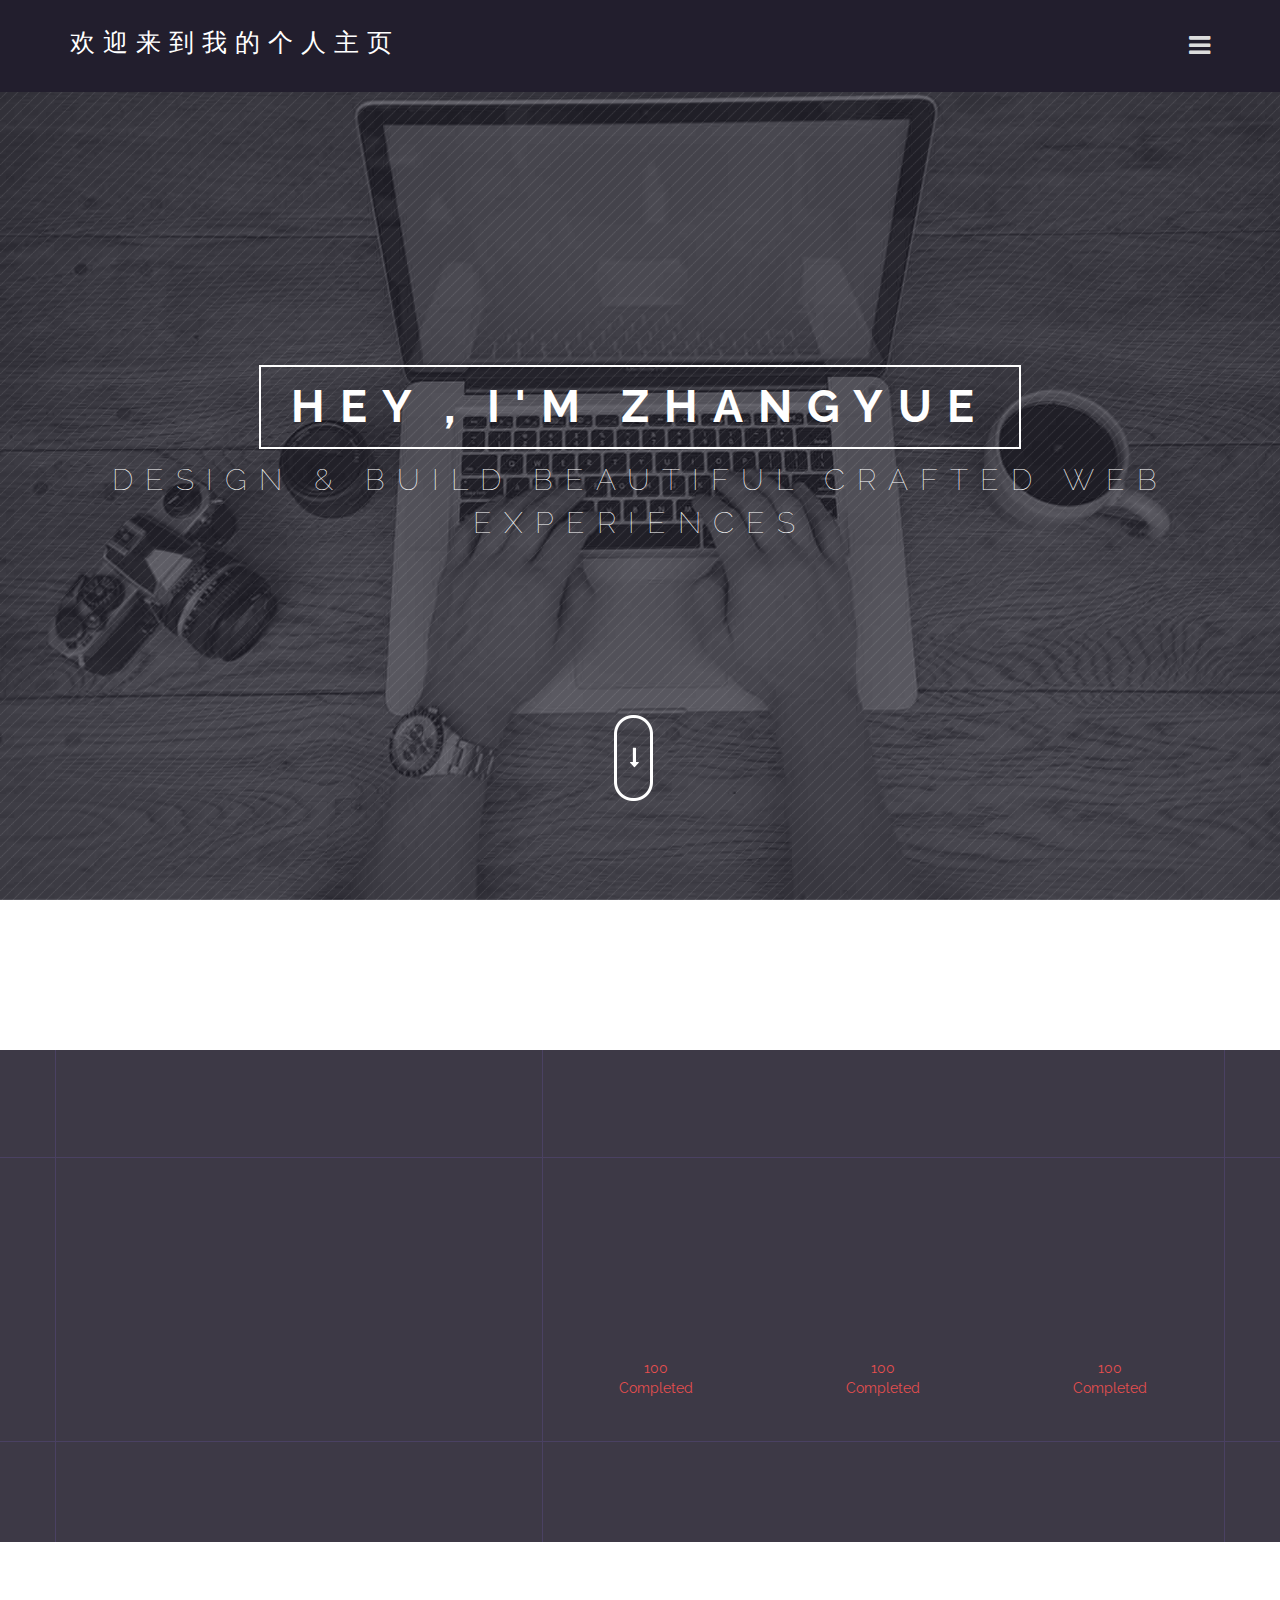
==== commit aa7fe2ed: "update personal" ====
--- a/personal/index.html
+++ b/personal/index.html
@@ -91,9 +91,9 @@
                                         </p>
                                         <div id="jineng">
                                             <p class="jp  custom-purple wow bounceInLeft center" id="jneng1">非常良好的代码风格</p>
-                                            <p class="jp  custom-purple wow bounceInRight center" id="jneng2">精通HTML、CSS,熟悉HTML、CSS新增的属性</p>
-                                            <p class="jp  custom-purple wow bounceInLeft center" id="jneng3">熟练Javascript，对Javascript的对象、prototype、结构、DOM操作等有清晰的认识；熟悉Jquery等流行JS框架。</p>
-                                            <p class="jp  custom-purple wow bounceInRight center" id="jneng4">了解服务器端语言，java php。掌握Javacript与服务器端语言（java、php）的交互
+                                            <p class="jp  custom-purple wow bounceInRight center" id="jneng2">精通HTML、CSS,熟悉HTML5、CSS3、es6新增的属性</p>
+                                            <p class="jp  custom-purple wow bounceInLeft center" id="jneng3">熟练前端框架、React、Vue、DOM操作等有清晰的认识；熟悉Jquery等流行JS框架。</p>
+                                            <p class="jp  custom-purple wow bounceInRight center" id="jneng4">了解服务器端语言，node php。掌握Javacript与服务器端语言（php）的交互
                                             </p>
                                         </div>
                                         <p class="service-main-content wow pulse animated">
@@ -115,7 +115,7 @@
                                                     <div class="demo-4 wow flip animated" data-percent="99"></div>
                                                 </div>
                                                 <p class="custom-red text-center">
-                                                    90<br>Completed
+                                                    100<br>Completed
                                                 </p>
                                             </div> <!-- /.col-sm-4 -->
                                             <div class="col-sm-4 text-center">
@@ -131,7 +131,7 @@
                                                     <div class="demo-4 wow flip animated" data-percent="90"></div>
                                                 </div>
                                                 <p class="custom-red text-center">
-                                                    90<br>Completed
+                                                    100<br>Completed
                                                 </p>
                                             </div> <!-- /.col-sm-4 -->
                                             <div class="col-sm-4 text-center">
@@ -139,7 +139,7 @@
                                                     <div class="add wow bounceInRight animated" data-wow-delay="0.2s">
                                                         <i class="fontfm icon-php1"></i>
                                                         <p>
-                                                            PHP<br>Ajax
+                                                            React<br>Vue
                                                         </p>
                                                     </div>
                                                 </a>
@@ -147,7 +147,7 @@
                                                     <div class="demo-4 wow flip animated" data-percent="89"></div>
                                                 </div>
                                                 <p class="custom-red text-center">
-                                                    89<br>Completed
+                                                    100<br>Completed
                                                 </p>
                                             </div> <!-- /.col-sm-4 -->
                                         </div> <!-- /.row -->
@@ -180,7 +180,7 @@
                                     <h2 class="section-title wow bounceInRight animated" style="text-align: center">关于我</h2>
                                     <h4 class="section-paragraph wow pulse animated" style="font-size: 16px;">Mr.Zhang</h4>
                                     <p class="section-paragraph wow pulse animated">
-                                        <p class="bp1 wow animated slideInRight">主要从事前端工作,非常精通HTML/CSS JavaScript jQuery框架等,做</p><p class="bp2 wow animated rotateInDownRight">过电商类网站,也做过企业类网站,会做固定宽高的网站,也会做响应式网站,还会移动端的,我非常熟悉JavaScript</p><p class="bp3 wow animated bounceInLeft">中对于Document操作,利用操作Document文档对象可以对HTML进行检查、修改以及增加内</p><p class="bp4 wow animated lightSpeedIn">容,利用JavaScript更好的去丰富页面,增强交互效果。同时我也非常熟悉jQuery框架利用它可以去更好的处理兼容性,简化代码。</p>
+                                        <p class="bp1 wow animated slideInRight">主要从事前端工作,非常精通HTML/CSS JavaScript jQuery框架等,做</p><p class="bp2 wow animated rotateInDownRight">过电商类网站,也做过企业类网站,webapp,也做过小程序,还会移动端的,熟练使用JavaScript</p><p class="bp3 wow animated bounceInLeft">中对于Document操作,利用操作Document文档对象可以对HTML进行检查、修改以及增加内</p><p class="bp4 wow animated lightSpeedIn">容,利用JavaScript更好的去丰富页面,增强交互效果。同时我也非常熟悉jQuery框架利用它可以去更好的处理兼容性,简化代码。</p>
                                     </p> <!-- /.section-paragraph -->
                                 </div> <!-- /.wrapper -->
                             </div> <!-- /.about-content -->
@@ -288,9 +288,8 @@
                         <div class="row">
                             <div class="col-sm-6 clearfix">
                                 <p class="address wow pulse animated">
-                                    山西省,太原市,小店区,平阳路学府街 <br>
-                                    <strong>Call: </strong>18434351025 <br>
-                                    <strong>E-mail: </strong>18434351025@163.com <br>
+                                    上海市,宝山区,顾村镇,龙湖天街 <br>
+                                    <strong>E-mail: </strong>2565288200@qq.com <br>
                                     <strong>Web: </strong><a href="https://escargotszy.github.io/personal">https://escargotszy.github.io/personal</a>
                                 </p>
                                 <ul class="social-icons text-center">
@@ -386,4 +385,4 @@
     </script>
 
   </body>
-</html>+</html>
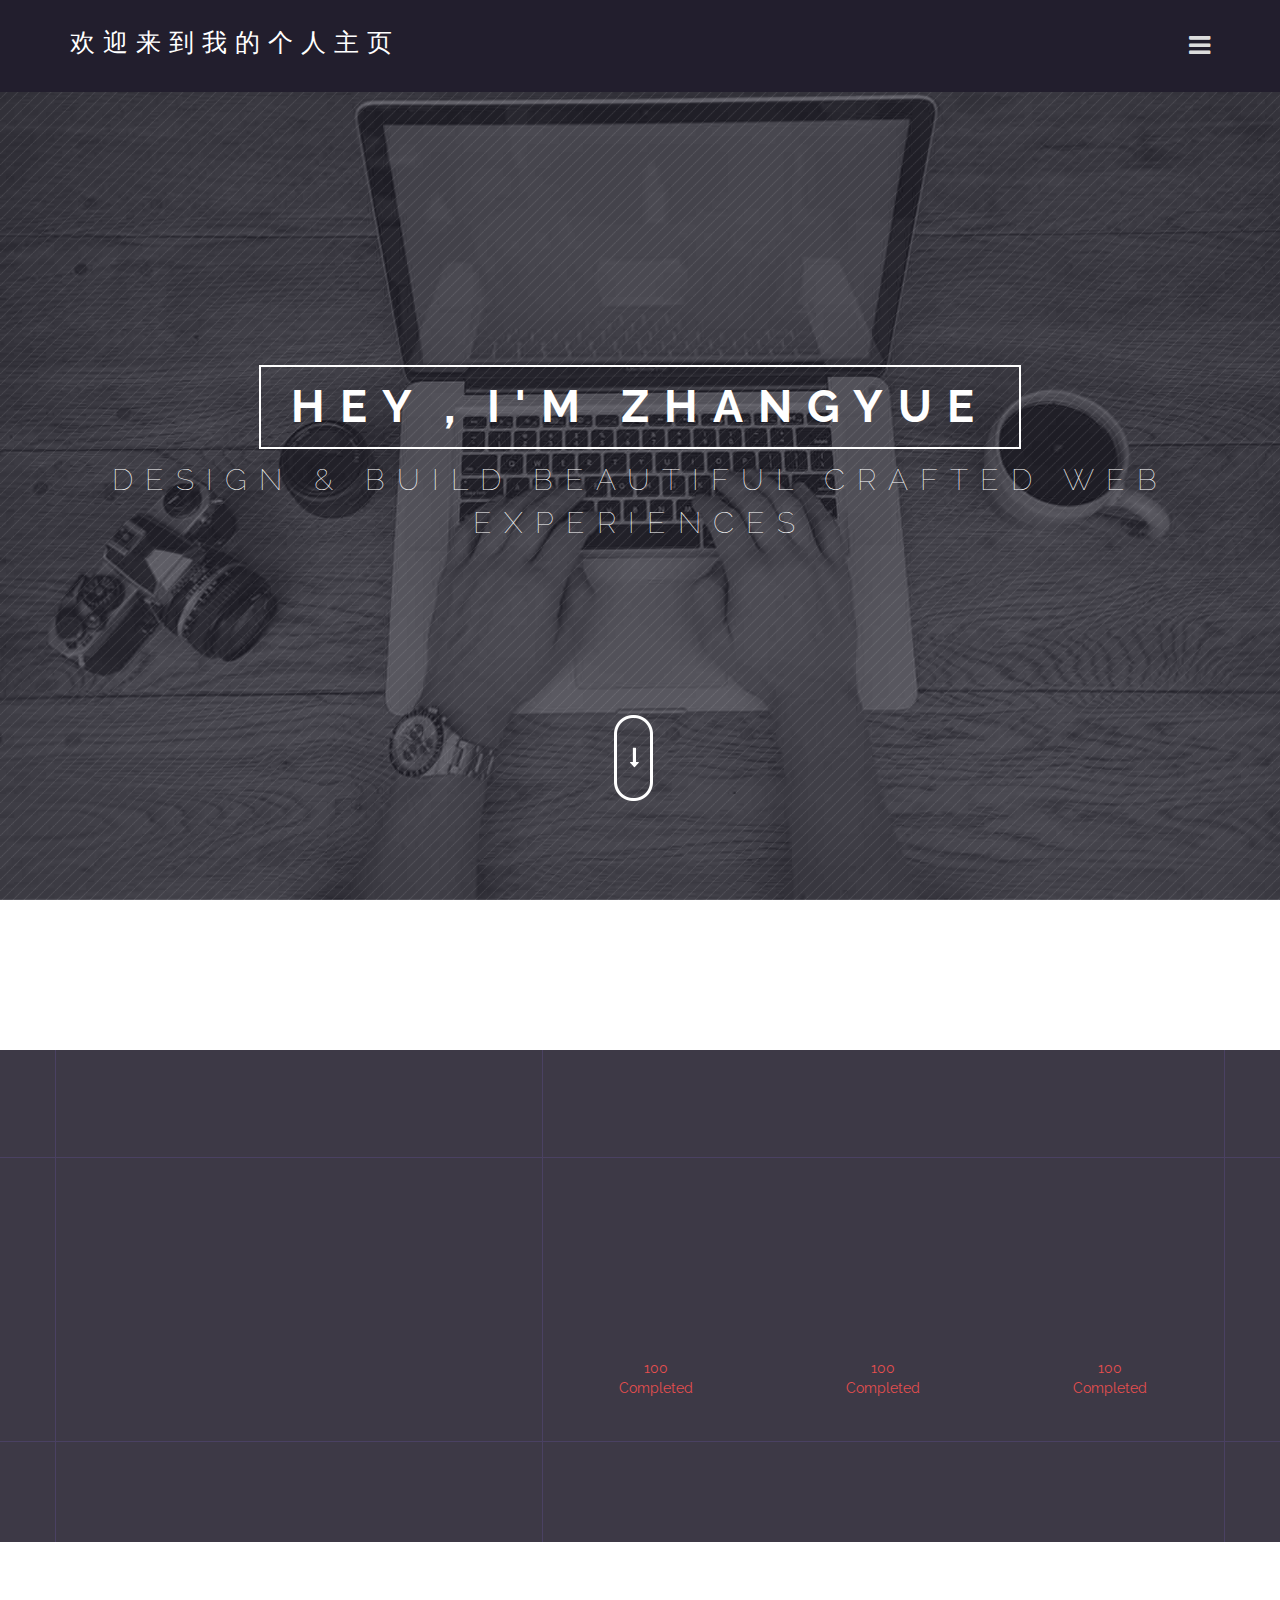
==== commit adcff82e: "Update index.html" ====
--- a/personal/index.html
+++ b/personal/index.html
@@ -112,7 +112,7 @@
                                                     </div>
                                                 </a>
                                                 <div class="demo">
-                                                    <div class="demo-4 wow flip animated" data-percent="99"></div>
+                                                    <div class="demo-4 wow flip animated" data-percent="100"></div>
                                                 </div>
                                                 <p class="custom-red text-center">
                                                     100<br>Completed
@@ -128,7 +128,7 @@
                                                     </div>
                                                 </a>
                                                 <div class="demo">
-                                                    <div class="demo-4 wow flip animated" data-percent="90"></div>
+                                                    <div class="demo-4 wow flip animated" data-percent="100"></div>
                                                 </div>
                                                 <p class="custom-red text-center">
                                                     100<br>Completed
@@ -144,7 +144,7 @@
                                                     </div>
                                                 </a>
                                                 <div class="demo">
-                                                    <div class="demo-4 wow flip animated" data-percent="89"></div>
+                                                    <div class="demo-4 wow flip animated" data-percent="100"></div>
                                                 </div>
                                                 <p class="custom-red text-center">
                                                     100<br>Completed
@@ -180,7 +180,9 @@
                                     <h2 class="section-title wow bounceInRight animated" style="text-align: center">关于我</h2>
                                     <h4 class="section-paragraph wow pulse animated" style="font-size: 16px;">Mr.Zhang</h4>
                                     <p class="section-paragraph wow pulse animated">
-                                        <p class="bp1 wow animated slideInRight">主要从事前端工作,非常精通HTML/CSS JavaScript jQuery框架等,做</p><p class="bp2 wow animated rotateInDownRight">过电商类网站,也做过企业类网站,webapp,也做过小程序,还会移动端的,熟练使用JavaScript</p><p class="bp3 wow animated bounceInLeft">中对于Document操作,利用操作Document文档对象可以对HTML进行检查、修改以及增加内</p><p class="bp4 wow animated lightSpeedIn">容,利用JavaScript更好的去丰富页面,增强交互效果。同时我也非常熟悉jQuery框架利用它可以去更好的处理兼容性,简化代码。</p>
+                                        <p class="bp1 wow animated slideInRight"> 5年的前端开发经验，技术层面 vue，react，reacthooks，typescript，umi，小程序，git，jeckins，webpack。
+                                          热爱互联网行业，喜欢各种码农技术和黑科技上进心强，良好的代码规范，在工作中可以找到成就感和满足感。
+                                          为人谦虚幽默，善于交流，有很强的适应需求能力，团队意识和责任感以及很强的抗压能力 </p><p class="bp2 wow animated rotateInDownRight">做过电商类网站,也做过企业类网站,webapp,也做过小程序,还会移动端的,熟练使用JavaScript</p><p class="bp3 wow animated bounceInLeft">中对于Document操作,利用操作Document文档对象可以对HTML进行检查、修改以及增加内</p><p class="bp4 wow animated lightSpeedIn">容,利用JavaScript更好的去丰富页面,增强交互效果。同时我也非常熟悉jQuery框架利用它可以去更好的处理兼容性,简化代码。</p>
                                     </p> <!-- /.section-paragraph -->
                                 </div> <!-- /.wrapper -->
                             </div> <!-- /.about-content -->
